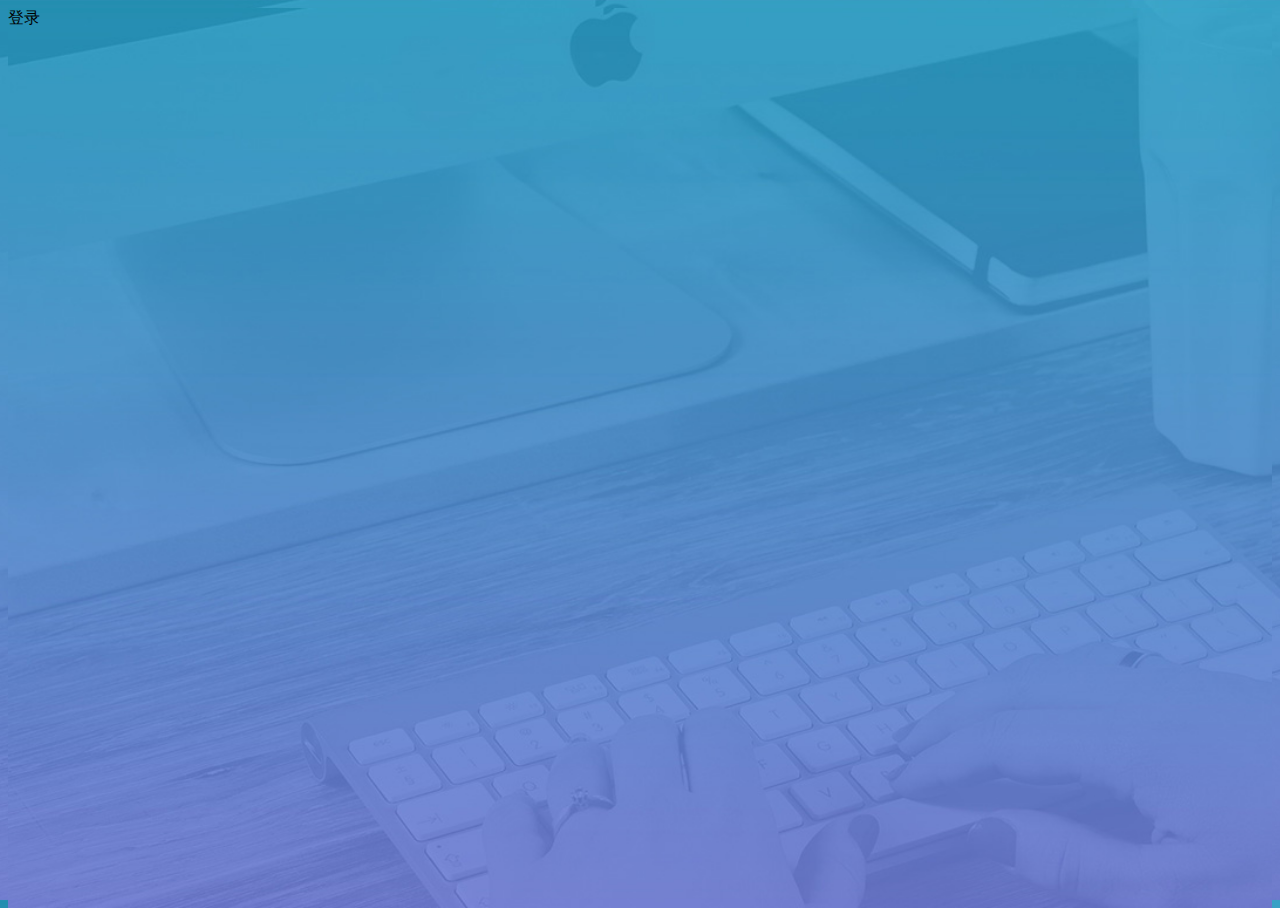
==== login.html @ c45c1f1d "初始化项目" ====
<!DOCTYPE html>
<html lang="en">

<head>
    <meta charset="UTF-8">
    <meta name="viewport" content="width=device-width, initial-scale=1.0">
    <title>登录注册页面</title>
    <link rel="stylesheet" href="./assets/css/login.css">
</head>

<body>
    <div>登录</div>
</body>

</html>
---- assets/css/login.css ----
html,
body {
    background: url(../images/login_bg.jpg);
    background-size: cover;
    height: 100%;
    overflow: hidden;
}

.header {
    padding-top: 20px;
}

.center-box {
    width: 400px;
    height: 310px;
    background: #fff;
    position: absolute;
    left: 50%;
    top: 50%;
    /*margin-left: -200px;*/
    transform: translate(-50%, -50%);
}

.title {
    text-align: center;
    height: 60px;
    line-height: 60px;
}

.layui-form {
    padding: 0 30px;
}

.links {
    /*display: flex;
  justify-content: flex-end;*/
    text-align: right;
}

.layui-form-item {
    position: relative;
}

.layui-icon {
    position: absolute;
    left: 10px;
    top: 10px;
}

.layui-input {
    padding-left: 30px;
}

#registerForm {
    display: none;
}
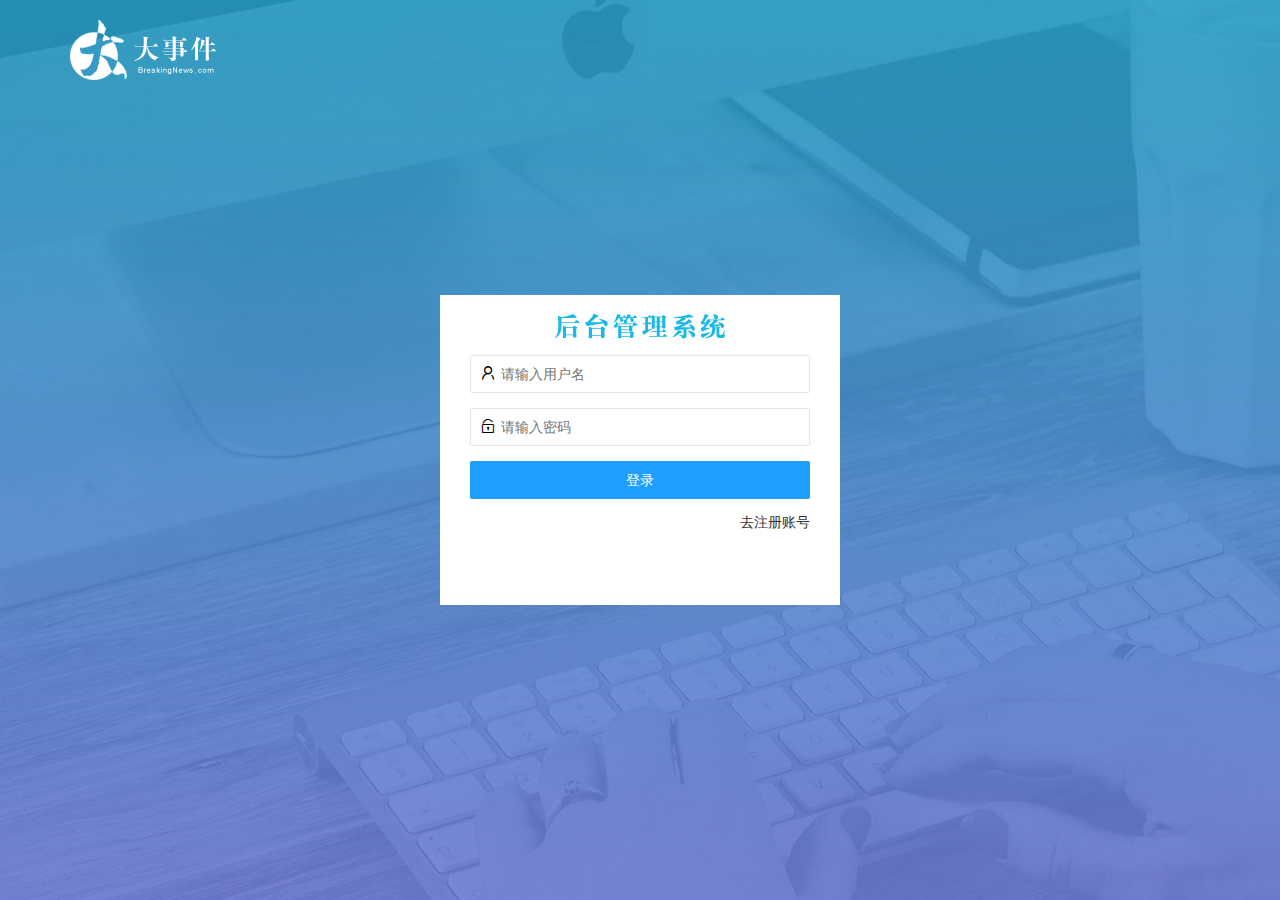
==== commit 666aef5b: "login页面基本布局" ====
--- a/login.html
+++ b/login.html
@@ -5,11 +5,65 @@
     <meta charset="UTF-8">
     <meta name="viewport" content="width=device-width, initial-scale=1.0">
     <title>登录注册页面</title>
+    <link rel="stylesheet" href="./assets/lib/layui/css/layui.css">
     <link rel="stylesheet" href="./assets/css/login.css">
 </head>
 
 <body>
-    <div>登录</div>
+    <div class="layui-container header">
+        <img src="./assets/images/logo.png" alt="">
+    </div>
+    <div class="center-box">
+        <div class="title">
+            <img src="./assets/images/login_title.png" alt="">
+        </div>
+
+        <form action="" id="loginForm" class="layui-form">
+            <!-- 第一行 -->
+            <div class="layui-form-item">
+                <i class="layui-icon">&#xe66f;</i>
+                <input type="text" name="username" lay-verify="required" placeholder="请输入用户名" autocomplete="off" class="layui-input">
+            </div>
+            <!-- 第二行 -->
+            <div class="layui-form-item">
+                <i class="layui-icon">&#xe673;</i>
+                <input type="password" name="password" lay-verify="required" placeholder="请输入密码" autocomplete="off" class="layui-input">
+            </div>
+            <!-- 第三行 -->
+            <div class="layui-form-item">
+                <button type="button" class="layui-btn layui-btn-normal layui-btn-fluid">登录</button>
+            </div>
+            <div class="links">
+                <a href="javascript:;">去注册账号</a>
+            </div>
+        </form>
+
+        <form action="" id="registerForm" class="layui-form">
+            <!-- 第一行 -->
+            <div class="layui-form-item">
+                <i class="layui-icon">&#xe66f;</i>
+                <input type="text" name="username" lay-verify="required" placeholder="请输入用户名" autocomplete="off" class="layui-input">
+            </div>
+            <!-- 第二行 -->
+            <div class="layui-form-item">
+                <i class="layui-icon">&#xe673;</i>
+                <input type="password" name="password" lay-verify="required" placeholder="请输入密码" autocomplete="off" class="layui-input">
+            </div>
+            <!-- 第三行 -->
+            <div class="layui-form-item">
+                <i class="layui-icon">&#xe673;</i>
+                <input type="password" lay-verify="required" placeholder="请确认密码" autocomplete="off" class="layui-input">
+            </div>
+            <!-- 第行行 -->
+            <div class="layui-form-item">
+                <button type="button" class="layui-btn layui-btn-normal layui-btn-fluid">注册</button>
+            </div>
+            <div class="links">
+                <a href="javascript:;">去登录账号</a>
+            </div>
+        </form>
+    </div>
 </body>
+<script src="./assets/lib/layui/layui.all.js"></script>
 
 </html>--- a/assets/lib/layui/css/layui.css
+++ b/assets/lib/layui/css/layui.css
@@ -0,0 +1,2 @@
+/** layui-v2.5.6 MIT License By https://www.layui.com */
+ .layui-inline,img{display:inline-block;vertical-align:middle}h1,h2,h3,h4,h5,h6{font-weight:400}.layui-edge,.layui-header,.layui-inline,.layui-main{position:relative}.layui-body,.layui-edge,.layui-elip{overflow:hidden}.layui-btn,.layui-edge,.layui-inline,img{vertical-align:middle}.layui-btn,.layui-disabled,.layui-icon,.layui-unselect{-moz-user-select:none;-webkit-user-select:none;-ms-user-select:none}.layui-elip,.layui-form-checkbox span,.layui-form-pane .layui-form-label{text-overflow:ellipsis;white-space:nowrap}.layui-breadcrumb,.layui-tree-btnGroup{visibility:hidden}blockquote,body,button,dd,div,dl,dt,form,h1,h2,h3,h4,h5,h6,input,li,ol,p,pre,td,textarea,th,ul{margin:0;padding:0;-webkit-tap-highlight-color:rgba(0,0,0,0)}a:active,a:hover{outline:0}img{border:none}li{list-style:none}table{border-collapse:collapse;border-spacing:0}h4,h5,h6{font-size:100%}button,input,optgroup,option,select,textarea{font-family:inherit;font-size:inherit;font-style:inherit;font-weight:inherit;outline:0}pre{white-space:pre-wrap;white-space:-moz-pre-wrap;white-space:-pre-wrap;white-space:-o-pre-wrap;word-wrap:break-word}body{line-height:24px;font:14px Helvetica Neue,Helvetica,PingFang SC,Tahoma,Arial,sans-serif}hr{height:1px;margin:10px 0;border:0;clear:both}a{color:#333;text-decoration:none}a:hover{color:#777}a cite{font-style:normal;*cursor:pointer}.layui-border-box,.layui-border-box *{box-sizing:border-box}.layui-box,.layui-box *{box-sizing:content-box}.layui-clear{clear:both;*zoom:1}.layui-clear:after{content:'\20';clear:both;*zoom:1;display:block;height:0}.layui-inline{*display:inline;*zoom:1}.layui-edge{display:inline-block;width:0;height:0;border-width:6px;border-style:dashed;border-color:transparent}.layui-edge-top{top:-4px;border-bottom-color:#999;border-bottom-style:solid}.layui-edge-right{border-left-color:#999;border-left-style:solid}.layui-edge-bottom{top:2px;border-top-color:#999;border-top-style:solid}.layui-edge-left{border-right-color:#999;border-right-style:solid}.layui-disabled,.layui-disabled:hover{color:#d2d2d2!important;cursor:not-allowed!important}.layui-circle{border-radius:100%}.layui-show{display:block!important}.layui-hide{display:none!important}@font-face{font-family:layui-icon;src:url(../font/iconfont.eot?v=256);src:url(../font/iconfont.eot?v=256#iefix) format('embedded-opentype'),url(../font/iconfont.woff2?v=256) format('woff2'),url(../font/iconfont.woff?v=256) format('woff'),url(../font/iconfont.ttf?v=256) format('truetype'),url(../font/iconfont.svg?v=256#layui-icon) format('svg')}.layui-icon{font-family:layui-icon!important;font-size:16px;font-style:normal;-webkit-font-smoothing:antialiased;-moz-osx-font-smoothing:grayscale}.layui-icon-reply-fill:before{content:"\e611"}.layui-icon-set-fill:before{content:"\e614"}.layui-icon-menu-fill:before{content:"\e60f"}.layui-icon-search:before{content:"\e615"}.layui-icon-share:before{content:"\e641"}.layui-icon-set-sm:before{content:"\e620"}.layui-icon-engine:before{content:"\e628"}.layui-icon-close:before{content:"\1006"}.layui-icon-close-fill:before{content:"\1007"}.layui-icon-chart-screen:before{content:"\e629"}.layui-icon-star:before{content:"\e600"}.layui-icon-circle-dot:before{content:"\e617"}.layui-icon-chat:before{content:"\e606"}.layui-icon-release:before{content:"\e609"}.layui-icon-list:before{content:"\e60a"}.layui-icon-chart:before{content:"\e62c"}.layui-icon-ok-circle:before{content:"\1005"}.layui-icon-layim-theme:before{content:"\e61b"}.layui-icon-table:before{content:"\e62d"}.layui-icon-right:before{content:"\e602"}.layui-icon-left:before{content:"\e603"}.layui-icon-cart-simple:before{content:"\e698"}.layui-icon-face-cry:before{content:"\e69c"}.layui-icon-face-smile:before{content:"\e6af"}.layui-icon-survey:before{content:"\e6b2"}.layui-icon-tree:before{content:"\e62e"}.layui-icon-ie:before{content:"\e7bb"}.layui-icon-upload-circle:before{content:"\e62f"}.layui-icon-add-circle:before{content:"\e61f"}.layui-icon-download-circle:before{content:"\e601"}.layui-icon-templeate-1:before{content:"\e630"}.layui-icon-util:before{content:"\e631"}.layui-icon-face-surprised:before{content:"\e664"}.layui-icon-edit:before{content:"\e642"}.layui-icon-speaker:before{content:"\e645"}.layui-icon-down:before{content:"\e61a"}.layui-icon-file:before{content:"\e621"}.layui-icon-layouts:before{content:"\e632"}.layui-icon-rate-half:before{content:"\e6c9"}.layui-icon-add-circle-fine:before{content:"\e608"}.layui-icon-prev-circle:before{content:"\e633"}.layui-icon-read:before{content:"\e705"}.layui-icon-404:before{content:"\e61c"}.layui-icon-carousel:before{content:"\e634"}.layui-icon-help:before{content:"\e607"}.layui-icon-code-circle:before{content:"\e635"}.layui-icon-windows:before{content:"\e67f"}.layui-icon-water:before{content:"\e636"}.layui-icon-username:before{content:"\e66f"}.layui-icon-find-fill:before{content:"\e670"}.layui-icon-about:before{content:"\e60b"}.layui-icon-location:before{content:"\e715"}.layui-icon-up:before{content:"\e619"}.layui-icon-pause:before{content:"\e651"}.layui-icon-date:before{content:"\e637"}.layui-icon-layim-uploadfile:before{content:"\e61d"}.layui-icon-delete:before{content:"\e640"}.layui-icon-play:before{content:"\e652"}.layui-icon-top:before{content:"\e604"}.layui-icon-firefox:before{content:"\e686"}.layui-icon-friends:before{content:"\e612"}.layui-icon-refresh-3:before{content:"\e9aa"}.layui-icon-ok:before{content:"\e605"}.layui-icon-layer:before{content:"\e638"}.layui-icon-face-smile-fine:before{content:"\e60c"}.layui-icon-dollar:before{content:"\e659"}.layui-icon-group:before{content:"\e613"}.layui-icon-layim-download:before{content:"\e61e"}.layui-icon-picture-fine:before{content:"\e60d"}.layui-icon-link:before{content:"\e64c"}.layui-icon-diamond:before{content:"\e735"}.layui-icon-log:before{content:"\e60e"}.layui-icon-key:before{content:"\e683"}.layui-icon-rate-solid:before{content:"\e67a"}.layui-icon-fonts-del:before{content:"\e64f"}.layui-icon-unlink:before{content:"\e64d"}.layui-icon-fonts-clear:before{content:"\e639"}.layui-icon-triangle-r:before{content:"\e623"}.layui-icon-circle:before{content:"\e63f"}.layui-icon-radio:before{content:"\e643"}.layui-icon-align-center:before{content:"\e647"}.layui-icon-align-right:before{content:"\e648"}.layui-icon-align-left:before{content:"\e649"}.layui-icon-loading-1:before{content:"\e63e"}.layui-icon-return:before{content:"\e65c"}.layui-icon-fonts-strong:before{content:"\e62b"}.layui-icon-upload:before{content:"\e67c"}.layui-icon-dialogue:before{content:"\e63a"}.layui-icon-video:before{content:"\e6ed"}.layui-icon-headset:before{content:"\e6fc"}.layui-icon-cellphone-fine:before{content:"\e63b"}.layui-icon-add-1:before{content:"\e654"}.layui-icon-face-smile-b:before{content:"\e650"}.layui-icon-fonts-html:before{content:"\e64b"}.layui-icon-screen-full:before{content:"\e622"}.layui-icon-form:before{content:"\e63c"}.layui-icon-cart:before{content:"\e657"}.layui-icon-camera-fill:before{content:"\e65d"}.layui-icon-tabs:before{content:"\e62a"}.layui-icon-heart-fill:before{content:"\e68f"}.layui-icon-fonts-code:before{content:"\e64e"}.layui-icon-ios:before{content:"\e680"}.layui-icon-at:before{content:"\e687"}.layui-icon-fire:before{content:"\e756"}.layui-icon-set:before{content:"\e716"}.layui-icon-fonts-u:before{content:"\e646"}.layui-icon-triangle-d:before{content:"\e625"}.layui-icon-tips:before{content:"\e702"}.layui-icon-picture:before{content:"\e64a"}.layui-icon-more-vertical:before{content:"\e671"}.layui-icon-bluetooth:before{content:"\e689"}.layui-icon-flag:before{content:"\e66c"}.layui-icon-loading:before{content:"\e63d"}.layui-icon-fonts-i:before{content:"\e644"}.layui-icon-refresh-1:before{content:"\e666"}.layui-icon-rmb:before{content:"\e65e"}.layui-icon-addition:before{content:"\e624"}.layui-icon-home:before{content:"\e68e"}.layui-icon-time:before{content:"\e68d"}.layui-icon-user:before{content:"\e770"}.layui-icon-notice:before{content:"\e667"}.layui-icon-chrome:before{content:"\e68a"}.layui-icon-edge:before{content:"\e68b"}.layui-icon-login-weibo:before{content:"\e675"}.layui-icon-voice:before{content:"\e688"}.layui-icon-upload-drag:before{content:"\e681"}.layui-icon-login-qq:before{content:"\e676"}.layui-icon-snowflake:before{content:"\e6b1"}.layui-icon-heart:before{content:"\e68c"}.layui-icon-logout:before{content:"\e682"}.layui-icon-file-b:before{content:"\e655"}.layui-icon-template:before{content:"\e663"}.layui-icon-transfer:before{content:"\e691"}.layui-icon-auz:before{content:"\e672"}.layui-icon-console:before{content:"\e665"}.layui-icon-app:before{content:"\e653"}.layui-icon-prev:before{content:"\e65a"}.layui-icon-website:before{content:"\e7ae"}.layui-icon-next:before{content:"\e65b"}.layui-icon-component:before{content:"\e857"}.layui-icon-android:before{content:"\e684"}.layui-icon-more:before{content:"\e65f"}.layui-icon-login-wechat:before{content:"\e677"}.layui-icon-shrink-right:before{content:"\e668"}.layui-icon-spread-left:before{content:"\e66b"}.layui-icon-camera:before{content:"\e660"}.layui-icon-note:before{content:"\e66e"}.layui-icon-refresh:before{content:"\e669"}.layui-icon-female:before{content:"\e661"}.layui-icon-male:before{content:"\e662"}.layui-icon-screen-restore:before{content:"\e758"}.layui-icon-password:before{content:"\e673"}.layui-icon-senior:before{content:"\e674"}.layui-icon-theme:before{content:"\e66a"}.layui-icon-tread:before{content:"\e6c5"}.layui-icon-praise:before{content:"\e6c6"}.layui-icon-star-fill:before{content:"\e658"}.layui-icon-rate:before{content:"\e67b"}.layui-icon-template-1:before{content:"\e656"}.layui-icon-vercode:before{content:"\e679"}.layui-icon-service:before{content:"\e626"}.layui-icon-cellphone:before{content:"\e678"}.layui-icon-print:before{content:"\e66d"}.layui-icon-cols:before{content:"\e610"}.layui-icon-wifi:before{content:"\e7e0"}.layui-icon-export:before{content:"\e67d"}.layui-icon-rss:before{content:"\e808"}.layui-icon-slider:before{content:"\e714"}.layui-icon-email:before{content:"\e618"}.layui-icon-subtraction:before{content:"\e67e"}.layui-icon-mike:before{content:"\e6dc"}.layui-icon-light:before{content:"\e748"}.layui-icon-gift:before{content:"\e627"}.layui-icon-mute:before{content:"\e685"}.layui-icon-reduce-circle:before{content:"\e616"}.layui-icon-music:before{content:"\e690"}.layui-main{width:1140px;margin:0 auto}.layui-header{z-index:1000;height:60px}.layui-header a:hover{transition:all .5s;-webkit-transition:all .5s}.layui-side{position:fixed;left:0;top:0;bottom:0;z-index:999;width:200px;overflow-x:hidden}.layui-side-scroll{position:relative;width:220px;height:100%;overflow-x:hidden}.layui-body{position:absolute;left:200px;right:0;top:0;bottom:0;z-index:998;width:auto;overflow-y:auto;box-sizing:border-box}.layui-layout-body{overflow:hidden}.layui-layout-admin .layui-header{background-color:#23262E}.layui-layout-admin .layui-side{top:60px;width:200px;overflow-x:hidden}.layui-layout-admin .layui-body{position:fixed;top:60px;bottom:44px}.layui-layout-admin .layui-main{width:auto;margin:0 15px}.layui-layout-admin .layui-footer{position:fixed;left:200px;right:0;bottom:0;height:44px;line-height:44px;padding:0 15px;background-color:#eee}.layui-layout-admin .layui-logo{position:absolute;left:0;top:0;width:200px;height:100%;line-height:60px;text-align:center;color:#009688;font-size:16px}.layui-layout-admin .layui-header .layui-nav{background:0 0}.layui-layout-left{position:absolute!important;left:200px;top:0}.layui-layout-right{position:absolute!important;right:0;top:0}.layui-container{position:relative;margin:0 auto;padding:0 15px;box-sizing:border-box}.layui-fluid{position:relative;margin:0 auto;padding:0 15px}.layui-row:after,.layui-row:before{content:'';display:block;clear:both}.layui-col-lg1,.layui-col-lg10,.layui-col-lg11,.layui-col-lg12,.layui-col-lg2,.layui-col-lg3,.layui-col-lg4,.layui-col-lg5,.layui-col-lg6,.layui-col-lg7,.layui-col-lg8,.layui-col-lg9,.layui-col-md1,.layui-col-md10,.layui-col-md11,.layui-col-md12,.layui-col-md2,.layui-col-md3,.layui-col-md4,.layui-col-md5,.layui-col-md6,.layui-col-md7,.layui-col-md8,.layui-col-md9,.layui-col-sm1,.layui-col-sm10,.layui-col-sm11,.layui-col-sm12,.layui-col-sm2,.layui-col-sm3,.layui-col-sm4,.layui-col-sm5,.layui-col-sm6,.layui-col-sm7,.layui-col-sm8,.layui-col-sm9,.layui-col-xs1,.layui-col-xs10,.layui-col-xs11,.layui-col-xs12,.layui-col-xs2,.layui-col-xs3,.layui-col-xs4,.layui-col-xs5,.layui-col-xs6,.layui-col-xs7,.layui-col-xs8,.layui-col-xs9{position:relative;display:block;box-sizing:border-box}.layui-col-xs1,.layui-col-xs10,.layui-col-xs11,.layui-col-xs12,.layui-col-xs2,.layui-col-xs3,.layui-col-xs4,.layui-col-xs5,.layui-col-xs6,.layui-col-xs7,.layui-col-xs8,.layui-col-xs9{float:left}.layui-col-xs1{width:8.33333333%}.layui-col-xs2{width:16.66666667%}.layui-col-xs3{width:25%}.layui-col-xs4{width:33.33333333%}.layui-col-xs5{width:41.66666667%}.layui-col-xs6{width:50%}.layui-col-xs7{width:58.33333333%}.layui-col-xs8{width:66.66666667%}.layui-col-xs9{width:75%}.layui-col-xs10{width:83.33333333%}.layui-col-xs11{width:91.66666667%}.layui-col-xs12{width:100%}.layui-col-xs-offset1{margin-left:8.33333333%}.layui-col-xs-offset2{margin-left:16.66666667%}.layui-col-xs-offset3{margin-left:25%}.layui-col-xs-offset4{margin-left:33.33333333%}.layui-col-xs-offset5{margin-left:41.66666667%}.layui-col-xs-offset6{margin-left:50%}.layui-col-xs-offset7{margin-left:58.33333333%}.layui-col-xs-offset8{margin-left:66.66666667%}.layui-col-xs-offset9{margin-left:75%}.layui-col-xs-offset10{margin-left:83.33333333%}.layui-col-xs-offset11{margin-left:91.66666667%}.layui-col-xs-offset12{margin-left:100%}@media screen and (max-width:768px){.layui-hide-xs{display:none!important}.layui-show-xs-block{display:block!important}.layui-show-xs-inline{display:inline!important}.layui-show-xs-inline-block{display:inline-block!important}}@media screen and (min-width:768px){.layui-container{width:750px}.layui-hide-sm{display:none!important}.layui-show-sm-block{display:block!important}.layui-show-sm-inline{display:inline!important}.layui-show-sm-inline-block{display:inline-block!important}.layui-col-sm1,.layui-col-sm10,.layui-col-sm11,.layui-col-sm12,.layui-col-sm2,.layui-col-sm3,.layui-col-sm4,.layui-col-sm5,.layui-col-sm6,.layui-col-sm7,.layui-col-sm8,.layui-col-sm9{float:left}.layui-col-sm1{width:8.33333333%}.layui-col-sm2{width:16.66666667%}.layui-col-sm3{width:25%}.layui-col-sm4{width:33.33333333%}.layui-col-sm5{width:41.66666667%}.layui-col-sm6{width:50%}.layui-col-sm7{width:58.33333333%}.layui-col-sm8{width:66.66666667%}.layui-col-sm9{width:75%}.layui-col-sm10{width:83.33333333%}.layui-col-sm11{width:91.66666667%}.layui-col-sm12{width:100%}.layui-col-sm-offset1{margin-left:8.33333333%}.layui-col-sm-offset2{margin-left:16.66666667%}.layui-col-sm-offset3{margin-left:25%}.layui-col-sm-offset4{margin-left:33.33333333%}.layui-col-sm-offset5{margin-left:41.66666667%}.layui-col-sm-offset6{margin-left:50%}.layui-col-sm-offset7{margin-left:58.33333333%}.layui-col-sm-offset8{margin-left:66.66666667%}.layui-col-sm-offset9{margin-left:75%}.layui-col-sm-offset10{margin-left:83.33333333%}.layui-col-sm-offset11{margin-left:91.66666667%}.layui-col-sm-offset12{margin-left:100%}}@media screen and (min-width:992px){.layui-container{width:970px}.layui-hide-md{display:none!important}.layui-show-md-block{display:block!important}.layui-show-md-inline{display:inline!important}.layui-show-md-inline-block{display:inline-block!important}.layui-col-md1,.layui-col-md10,.layui-col-md11,.layui-col-md12,.layui-col-md2,.layui-col-md3,.layui-col-md4,.layui-col-md5,.layui-col-md6,.layui-col-md7,.layui-col-md8,.layui-col-md9{float:left}.layui-col-md1{width:8.33333333%}.layui-col-md2{width:16.66666667%}.layui-col-md3{width:25%}.layui-col-md4{width:33.33333333%}.layui-col-md5{width:41.66666667%}.layui-col-md6{width:50%}.layui-col-md7{width:58.33333333%}.layui-col-md8{width:66.66666667%}.layui-col-md9{width:75%}.layui-col-md10{width:83.33333333%}.layui-col-md11{width:91.66666667%}.layui-col-md12{width:100%}.layui-col-md-offset1{margin-left:8.33333333%}.layui-col-md-offset2{margin-left:16.66666667%}.layui-col-md-offset3{margin-left:25%}.layui-col-md-offset4{margin-left:33.33333333%}.layui-col-md-offset5{margin-left:41.66666667%}.layui-col-md-offset6{margin-left:50%}.layui-col-md-offset7{margin-left:58.33333333%}.layui-col-md-offset8{margin-left:66.66666667%}.layui-col-md-offset9{margin-left:75%}.layui-col-md-offset10{margin-left:83.33333333%}.layui-col-md-offset11{margin-left:91.66666667%}.layui-col-md-offset12{margin-left:100%}}@media screen and (min-width:1200px){.layui-container{width:1170px}.layui-hide-lg{display:none!important}.layui-show-lg-block{display:block!important}.layui-show-lg-inline{display:inline!important}.layui-show-lg-inline-block{display:inline-block!important}.layui-col-lg1,.layui-col-lg10,.layui-col-lg11,.layui-col-lg12,.layui-col-lg2,.layui-col-lg3,.layui-col-lg4,.layui-col-lg5,.layui-col-lg6,.layui-col-lg7,.layui-col-lg8,.layui-col-lg9{float:left}.layui-col-lg1{width:8.33333333%}.layui-col-lg2{width:16.66666667%}.layui-col-lg3{width:25%}.layui-col-lg4{width:33.33333333%}.layui-col-lg5{width:41.66666667%}.layui-col-lg6{width:50%}.layui-col-lg7{width:58.33333333%}.layui-col-lg8{width:66.66666667%}.layui-col-lg9{width:75%}.layui-col-lg10{width:83.33333333%}.layui-col-lg11{width:91.66666667%}.layui-col-lg12{width:100%}.layui-col-lg-offset1{margin-left:8.33333333%}.layui-col-lg-offset2{margin-left:16.66666667%}.layui-col-lg-offset3{margin-left:25%}.layui-col-lg-offset4{margin-left:33.33333333%}.layui-col-lg-offset5{margin-left:41.66666667%}.layui-col-lg-offset6{margin-left:50%}.layui-col-lg-offset7{margin-left:58.33333333%}.layui-col-lg-offset8{margin-left:66.66666667%}.layui-col-lg-offset9{margin-left:75%}.layui-col-lg-offset10{margin-left:83.33333333%}.layui-col-lg-offset11{margin-left:91.66666667%}.layui-col-lg-offset12{margin-left:100%}}.layui-col-space1{margin:-.5px}.layui-col-space1>*{padding:.5px}.layui-col-space2{margin:-1px}.layui-col-space2>*{padding:1px}.layui-col-space4{margin:-2px}.layui-col-space4>*{padding:2px}.layui-col-space5{margin:-2.5px}.layui-col-space5>*{padding:2.5px}.layui-col-space6{margin:-3px}.layui-col-space6>*{padding:3px}.layui-col-space8{margin:-4px}.layui-col-space8>*{padding:4px}.layui-col-space10{margin:-5px}.layui-col-space10>*{padding:5px}.layui-col-space12{margin:-6px}.layui-col-space12>*{padding:6px}.layui-col-space14{margin:-7px}.layui-col-space14>*{padding:7px}.layui-col-space15{margin:-7.5px}.layui-col-space15>*{padding:7.5px}.layui-col-space16{margin:-8px}.layui-col-space16>*{padding:8px}.layui-col-space18{margin:-9px}.layui-col-space18>*{padding:9px}.layui-col-space20{margin:-10px}.layui-col-space20>*{padding:10px}.layui-col-space22{margin:-11px}.layui-col-space22>*{padding:11px}.layui-col-space24{margin:-12px}.layui-col-space24>*{padding:12px}.layui-col-space25{margin:-12.5px}.layui-col-space25>*{padding:12.5px}.layui-col-space26{margin:-13px}.layui-col-space26>*{padding:13px}.layui-col-space28{margin:-14px}.layui-col-space28>*{padding:14px}.layui-col-space30{margin:-15px}.layui-col-space30>*{padding:15px}.layui-btn,.layui-input,.layui-select,.layui-textarea,.layui-upload-button{outline:0;-webkit-appearance:none;transition:all .3s;-webkit-transition:all .3s;box-sizing:border-box}.layui-elem-quote{margin-bottom:10px;padding:15px;line-height:22px;border-left:5px solid #009688;border-radius:0 2px 2px 0;background-color:#f2f2f2}.layui-quote-nm{border-style:solid;border-width:1px 1px 1px 5px;background:0 0}.layui-elem-field{margin-bottom:10px;padding:0;border-width:1px;border-style:solid}.layui-elem-field legend{margin-left:20px;padding:0 10px;font-size:20px;font-weight:300}.layui-field-title{margin:10px 0 20px;border-width:1px 0 0}.layui-field-box{padding:10px 15px}.layui-field-title .layui-field-box{padding:10px 0}.layui-progress{position:relative;height:6px;border-radius:20px;background-color:#e2e2e2}.layui-progress-bar{position:absolute;left:0;top:0;width:0;max-width:100%;height:6px;border-radius:20px;text-align:right;background-color:#5FB878;transition:all .3s;-webkit-transition:all .3s}.layui-progress-big,.layui-progress-big .layui-progress-bar{height:18px;line-height:18px}.layui-progress-text{position:relative;top:-20px;line-height:18px;font-size:12px;color:#666}.layui-progress-big .layui-progress-text{position:static;padding:0 10px;color:#fff}.layui-collapse{border-width:1px;border-style:solid;border-radius:2px}.layui-colla-content,.layui-colla-item{border-top-width:1px;border-top-style:solid}.layui-colla-item:first-child{border-top:none}.layui-colla-title{position:relative;height:42px;line-height:42px;padding:0 15px 0 35px;color:#333;background-color:#f2f2f2;cursor:pointer;font-size:14px;overflow:hidden}.layui-colla-content{display:none;padding:10px 15px;line-height:22px;color:#666}.layui-colla-icon{position:absolute;left:15px;top:0;font-size:14px}.layui-card{margin-bottom:15px;border-radius:2px;background-color:#fff;box-shadow:0 1px 2px 0 rgba(0,0,0,.05)}.layui-card:last-child{margin-bottom:0}.layui-card-header{position:relative;height:42px;line-height:42px;padding:0 15px;border-bottom:1px solid #f6f6f6;color:#333;border-radius:2px 2px 0 0;font-size:14px}.layui-bg-black,.layui-bg-blue,.layui-bg-cyan,.layui-bg-green,.layui-bg-orange,.layui-bg-red{color:#fff!important}.layui-card-body{position:relative;padding:10px 15px;line-height:24px}.layui-card-body[pad15]{padding:15px}.layui-card-body[pad20]{padding:20px}.layui-card-body .layui-table{margin:5px 0}.layui-card .layui-tab{margin:0}.layui-panel-window{position:relative;padding:15px;border-radius:0;border-top:5px solid #E6E6E6;background-color:#fff}.layui-auxiliar-moving{position:fixed;left:0;right:0;top:0;bottom:0;width:100%;height:100%;background:0 0;z-index:9999999999}.layui-form-label,.layui-form-mid,.layui-form-select,.layui-input-block,.layui-input-inline,.layui-textarea{position:relative}.layui-bg-red{background-color:#FF5722!important}.layui-bg-orange{background-color:#FFB800!important}.layui-bg-green{background-color:#009688!important}.layui-bg-cyan{background-color:#2F4056!important}.layui-bg-blue{background-color:#1E9FFF!important}.layui-bg-black{background-color:#393D49!important}.layui-bg-gray{background-color:#eee!important;color:#666!important}.layui-badge-rim,.layui-colla-content,.layui-colla-item,.layui-collapse,.layui-elem-field,.layui-form-pane .layui-form-item[pane],.layui-form-pane .layui-form-label,.layui-input,.layui-layedit,.layui-layedit-tool,.layui-quote-nm,.layui-select,.layui-tab-bar,.layui-tab-card,.layui-tab-title,.layui-tab-title .layui-this:after,.layui-textarea{border-color:#e6e6e6}.layui-timeline-item:before,hr{background-color:#e6e6e6}.layui-text{line-height:22px;font-size:14px;color:#666}.layui-text h1,.layui-text h2,.layui-text h3{font-weight:500;color:#333}.layui-text h1{font-size:30px}.layui-text h2{font-size:24px}.layui-text h3{font-size:18px}.layui-text a:not(.layui-btn){color:#01AAED}.layui-text a:not(.layui-btn):hover{text-decoration:underline}.layui-text ul{padding:5px 0 5px 15px}.layui-text ul li{margin-top:5px;list-style-type:disc}.layui-text em,.layui-word-aux{color:#999!important;padding:0 5px!important}.layui-btn{display:inline-block;height:38px;line-height:38px;padding:0 18px;background-color:#009688;color:#fff;white-space:nowrap;text-align:center;font-size:14px;border:none;border-radius:2px;cursor:pointer}.layui-btn:hover{opacity:.8;filter:alpha(opacity=80);color:#fff}.layui-btn:active{opacity:1;filter:alpha(opacity=100)}.layui-btn+.layui-btn{margin-left:10px}.layui-btn-container{font-size:0}.layui-btn-container .layui-btn{margin-right:10px;margin-bottom:10px}.layui-btn-container .layui-btn+.layui-btn{margin-left:0}.layui-table .layui-btn-container .layui-btn{margin-bottom:9px}.layui-btn-radius{border-radius:100px}.layui-btn .layui-icon{margin-right:3px;font-size:18px;vertical-align:bottom;vertical-align:middle\9}.layui-btn-primary{border:1px solid #C9C9C9;background-color:#fff;color:#555}.layui-btn-primary:hover{border-color:#009688;color:#333}.layui-btn-normal{background-color:#1E9FFF}.layui-btn-warm{background-color:#FFB800}.layui-btn-danger{background-color:#FF5722}.layui-btn-checked{background-color:#5FB878}.layui-btn-disabled,.layui-btn-disabled:active,.layui-btn-disabled:hover{border:1px solid #e6e6e6;background-color:#FBFBFB;color:#C9C9C9;cursor:not-allowed;opacity:1}.layui-btn-lg{height:44px;line-height:44px;padding:0 25px;font-size:16px}.layui-btn-sm{height:30px;line-height:30px;padding:0 10px;font-size:12px}.layui-btn-sm i{font-size:16px!important}.layui-btn-xs{height:22px;line-height:22px;padding:0 5px;font-size:12px}.layui-btn-xs i{font-size:14px!important}.layui-btn-group{display:inline-block;vertical-align:middle;font-size:0}.layui-btn-group .layui-btn{margin-left:0!important;margin-right:0!important;border-left:1px solid rgba(255,255,255,.5);border-radius:0}.layui-btn-group .layui-btn-primary{border-left:none}.layui-btn-group .layui-btn-primary:hover{border-color:#C9C9C9;color:#009688}.layui-btn-group .layui-btn:first-child{border-left:none;border-radius:2px 0 0 2px}.layui-btn-group .layui-btn-primary:first-child{border-left:1px solid #c9c9c9}.layui-btn-group .layui-btn:last-child{border-radius:0 2px 2px 0}.layui-btn-group .layui-btn+.layui-btn{margin-left:0}.layui-btn-group+.layui-btn-group{margin-left:10px}.layui-btn-fluid{width:100%}.layui-input,.layui-select,.layui-textarea{height:38px;line-height:1.3;line-height:38px\9;border-width:1px;border-style:solid;background-color:#fff;border-radius:2px}.layui-input::-webkit-input-placeholder,.layui-select::-webkit-input-placeholder,.layui-textarea::-webkit-input-placeholder{line-height:1.3}.layui-input,.layui-textarea{display:block;width:100%;padding-left:10px}.layui-input:hover,.layui-textarea:hover{border-color:#D2D2D2!important}.layui-input:focus,.layui-textarea:focus{border-color:#C9C9C9!important}.layui-textarea{min-height:100px;height:auto;line-height:20px;padding:6px 10px;resize:vertical}.layui-select{padding:0 10px}.layui-form input[type=checkbox],.layui-form input[type=radio],.layui-form select{display:none}.layui-form [lay-ignore]{display:initial}.layui-form-item{margin-bottom:15px;clear:both;*zoom:1}.layui-form-item:after{content:'\20';clear:both;*zoom:1;display:block;height:0}.layui-form-label{float:left;display:block;padding:9px 15px;width:80px;font-weight:400;line-height:20px;text-align:right}.layui-form-label-col{display:block;float:none;padding:9px 0;line-height:20px;text-align:left}.layui-form-item .layui-inline{margin-bottom:5px;margin-right:10px}.layui-input-block{margin-left:110px;min-height:36px}.layui-input-inline{display:inline-block;vertical-align:middle}.layui-form-item .layui-input-inline{float:left;width:190px;margin-right:10px}.layui-form-text .layui-input-inline{width:auto}.layui-form-mid{float:left;display:block;padding:9px 0!important;line-height:20px;margin-right:10px}.layui-form-danger+.layui-form-select .layui-input,.layui-form-danger:focus{border-color:#FF5722!important}.layui-form-select .layui-input{padding-right:30px;cursor:pointer}.layui-form-select .layui-edge{position:absolute;right:10px;top:50%;margin-top:-3px;cursor:pointer;border-width:6px;border-top-color:#c2c2c2;border-top-style:solid;transition:all .3s;-webkit-transition:all .3s}.layui-form-select dl{display:none;position:absolute;left:0;top:42px;padding:5px 0;z-index:899;min-width:100%;border:1px solid #d2d2d2;max-height:300px;overflow-y:auto;background-color:#fff;border-radius:2px;box-shadow:0 2px 4px rgba(0,0,0,.12);box-sizing:border-box}.layui-form-select dl dd,.layui-form-select dl dt{padding:0 10px;line-height:36px;white-space:nowrap;overflow:hidden;text-overflow:ellipsis}.layui-form-select dl dt{font-size:12px;color:#999}.layui-form-select dl dd{cursor:pointer}.layui-form-select dl dd:hover{background-color:#f2f2f2;-webkit-transition:.5s all;transition:.5s all}.layui-form-select .layui-select-group dd{padding-left:20px}.layui-form-select dl dd.layui-select-tips{padding-left:10px!important;color:#999}.layui-form-select dl dd.layui-this{background-color:#5FB878;color:#fff}.layui-form-checkbox,.layui-form-select dl dd.layui-disabled{background-color:#fff}.layui-form-selected dl{display:block}.layui-form-checkbox,.layui-form-checkbox *,.layui-form-switch{display:inline-block;vertical-align:middle}.layui-form-selected .layui-edge{margin-top:-9px;-webkit-transform:rotate(180deg);transform:rotate(180deg);margin-top:-3px\9}:root .layui-form-selected .layui-edge{margin-top:-9px\0/IE9}.layui-form-selectup dl{top:auto;bottom:42px}.layui-select-none{margin:5px 0;text-align:center;color:#999}.layui-select-disabled .layui-disabled{border-color:#eee!important}.layui-select-disabled .layui-edge{border-top-color:#d2d2d2}.layui-form-checkbox{position:relative;height:30px;line-height:30px;margin-right:10px;padding-right:30px;cursor:pointer;font-size:0;-webkit-transition:.1s linear;transition:.1s linear;box-sizing:border-box}.layui-form-checkbox span{padding:0 10px;height:100%;font-size:14px;border-radius:2px 0 0 2px;background-color:#d2d2d2;color:#fff;overflow:hidden}.layui-form-checkbox:hover span{background-color:#c2c2c2}.layui-form-checkbox i{position:absolute;right:0;top:0;width:30px;height:28px;border:1px solid #d2d2d2;border-left:none;border-radius:0 2px 2px 0;color:#fff;font-size:20px;text-align:center}.layui-form-checkbox:hover i{border-color:#c2c2c2;color:#c2c2c2}.layui-form-checked,.layui-form-checked:hover{border-color:#5FB878}.layui-form-checked span,.layui-form-checked:hover span{background-color:#5FB878}.layui-form-checked i,.layui-form-checked:hover i{color:#5FB878}.layui-form-item .layui-form-checkbox{margin-top:4px}.layui-form-checkbox[lay-skin=primary]{height:auto!important;line-height:normal!important;min-width:18px;min-height:18px;border:none!important;margin-right:0;padding-left:28px;padding-right:0;background:0 0}.layui-form-checkbox[lay-skin=primary] span{padding-left:0;padding-right:15px;line-height:18px;background:0 0;color:#666}.layui-form-checkbox[lay-skin=primary] i{right:auto;left:0;width:16px;height:16px;line-height:16px;border:1px solid #d2d2d2;font-size:12px;border-radius:2px;background-color:#fff;-webkit-transition:.1s linear;transition:.1s linear}.layui-form-checkbox[lay-skin=primary]:hover i{border-color:#5FB878;color:#fff}.layui-form-checked[lay-skin=primary] i{border-color:#5FB878!important;background-color:#5FB878;color:#fff}.layui-checkbox-disbaled[lay-skin=primary] span{background:0 0!important;color:#c2c2c2}.layui-checkbox-disbaled[lay-skin=primary]:hover i{border-color:#d2d2d2}.layui-form-item .layui-form-checkbox[lay-skin=primary]{margin-top:10px}.layui-form-switch{position:relative;height:22px;line-height:22px;min-width:35px;padding:0 5px;margin-top:8px;border:1px solid #d2d2d2;border-radius:20px;cursor:pointer;background-color:#fff;-webkit-transition:.1s linear;transition:.1s linear}.layui-form-switch i{position:absolute;left:5px;top:3px;width:16px;height:16px;border-radius:20px;background-color:#d2d2d2;-webkit-transition:.1s linear;transition:.1s linear}.layui-form-switch em{position:relative;top:0;width:25px;margin-left:21px;padding:0!important;text-align:center!important;color:#999!important;font-style:normal!important;font-size:12px}.layui-form-onswitch{border-color:#5FB878;background-color:#5FB878}.layui-checkbox-disbaled,.layui-checkbox-disbaled i{border-color:#e2e2e2!important}.layui-form-onswitch i{left:100%;margin-left:-21px;background-color:#fff}.layui-form-onswitch em{margin-left:5px;margin-right:21px;color:#fff!important}.layui-checkbox-disbaled span{background-color:#e2e2e2!important}.layui-checkbox-disbaled:hover i{color:#fff!important}[lay-radio]{display:none}.layui-form-radio,.layui-form-radio *{display:inline-block;vertical-align:middle}.layui-form-radio{line-height:28px;margin:6px 10px 0 0;padding-right:10px;cursor:pointer;font-size:0}.layui-form-radio *{font-size:14px}.layui-form-radio>i{margin-right:8px;font-size:22px;color:#c2c2c2}.layui-form-radio>i:hover,.layui-form-radioed>i{color:#5FB878}.layui-radio-disbaled>i{color:#e2e2e2!important}.layui-form-pane .layui-form-label{width:110px;padding:8px 15px;height:38px;line-height:20px;border-width:1px;border-style:solid;border-radius:2px 0 0 2px;text-align:center;background-color:#FBFBFB;overflow:hidden;box-sizing:border-box}.layui-form-pane .layui-input-inline{margin-left:-1px}.layui-form-pane .layui-input-block{margin-left:110px;left:-1px}.layui-form-pane .layui-input{border-radius:0 2px 2px 0}.layui-form-pane .layui-form-text .layui-form-label{float:none;width:100%;border-radius:2px;box-sizing:border-box;text-align:left}.layui-form-pane .layui-form-text .layui-input-inline{display:block;margin:0;top:-1px;clear:both}.layui-form-pane .layui-form-text .layui-input-block{margin:0;left:0;top:-1px}.layui-form-pane .layui-form-text .layui-textarea{min-height:100px;border-radius:0 0 2px 2px}.layui-form-pane .layui-form-checkbox{margin:4px 0 4px 10px}.layui-form-pane .layui-form-radio,.layui-form-pane .layui-form-switch{margin-top:6px;margin-left:10px}.layui-form-pane .layui-form-item[pane]{position:relative;border-width:1px;border-style:solid}.layui-form-pane .layui-form-item[pane] .layui-form-label{position:absolute;left:0;top:0;height:100%;border-width:0 1px 0 0}.layui-form-pane .layui-form-item[pane] .layui-input-inline{margin-left:110px}@media screen and (max-width:450px){.layui-form-item .layui-form-label{text-overflow:ellipsis;overflow:hidden;white-space:nowrap}.layui-form-item .layui-inline{display:block;margin-right:0;margin-bottom:20px;clear:both}.layui-form-item .layui-inline:after{content:'\20';clear:both;display:block;height:0}.layui-form-item .layui-input-inline{display:block;float:none;left:-3px;width:auto;margin:0 0 10px 112px}.layui-form-item .layui-input-inline+.layui-form-mid{margin-left:110px;top:-5px;padding:0}.layui-form-item .layui-form-checkbox{margin-right:5px;margin-bottom:5px}}.layui-layedit{border-width:1px;border-style:solid;border-radius:2px}.layui-layedit-tool{padding:3px 5px;border-bottom-width:1px;border-bottom-style:solid;font-size:0}.layedit-tool-fixed{position:fixed;top:0;border-top:1px solid #e2e2e2}.layui-layedit-tool .layedit-tool-mid,.layui-layedit-tool .layui-icon{display:inline-block;vertical-align:middle;text-align:center;font-size:14px}.layui-layedit-tool .layui-icon{position:relative;width:32px;height:30px;line-height:30px;margin:3px 5px;color:#777;cursor:pointer;border-radius:2px}.layui-layedit-tool .layui-icon:hover{color:#393D49}.layui-layedit-tool .layui-icon:active{color:#000}.layui-layedit-tool .layedit-tool-active{background-color:#e2e2e2;color:#000}.layui-layedit-tool .layui-disabled,.layui-layedit-tool .layui-disabled:hover{color:#d2d2d2;cursor:not-allowed}.layui-layedit-tool .layedit-tool-mid{width:1px;height:18px;margin:0 10px;background-color:#d2d2d2}.layedit-tool-html{width:50px!important;font-size:30px!important}.layedit-tool-b,.layedit-tool-code,.layedit-tool-help{font-size:16px!important}.layedit-tool-d,.layedit-tool-face,.layedit-tool-image,.layedit-tool-unlink{font-size:18px!important}.layedit-tool-image input{position:absolute;font-size:0;left:0;top:0;width:100%;height:100%;opacity:.01;filter:Alpha(opacity=1);cursor:pointer}.layui-layedit-iframe iframe{display:block;width:100%}#LAY_layedit_code{overflow:hidden}.layui-laypage{display:inline-block;*display:inline;*zoom:1;vertical-align:middle;margin:10px 0;font-size:0}.layui-laypage>a:first-child,.layui-laypage>a:first-child em{border-radius:2px 0 0 2px}.layui-laypage>a:last-child,.layui-laypage>a:last-child em{border-radius:0 2px 2px 0}.layui-laypage>:first-child{margin-left:0!important}.layui-laypage>:last-child{margin-right:0!important}.layui-laypage a,.layui-laypage button,.layui-laypage input,.layui-laypage select,.layui-laypage span{border:1px solid #e2e2e2}.layui-laypage a,.layui-laypage span{display:inline-block;*display:inline;*zoom:1;vertical-align:middle;padding:0 15px;height:28px;line-height:28px;margin:0 -1px 5px 0;background-color:#fff;color:#333;font-size:12px}.layui-flow-more a *,.layui-laypage input,.layui-table-view select[lay-ignore]{display:inline-block}.layui-laypage a:hover{color:#009688}.layui-laypage em{font-style:normal}.layui-laypage .layui-laypage-spr{color:#999;font-weight:700}.layui-laypage a{text-decoration:none}.layui-laypage .layui-laypage-curr{position:relative}.layui-laypage .layui-laypage-curr em{position:relative;color:#fff}.layui-laypage .layui-laypage-curr .layui-laypage-em{position:absolute;left:-1px;top:-1px;padding:1px;width:100%;height:100%;background-color:#009688}.layui-laypage-em{border-radius:2px}.layui-laypage-next em,.layui-laypage-prev em{font-family:Sim sun;font-size:16px}.layui-laypage .layui-laypage-count,.layui-laypage .layui-laypage-limits,.layui-laypage .layui-laypage-refresh,.layui-laypage .layui-laypage-skip{margin-left:10px;margin-right:10px;padding:0;border:none}.layui-laypage .layui-laypage-limits,.layui-laypage .layui-laypage-refresh{vertical-align:top}.layui-laypage .layui-laypage-refresh i{font-size:18px;cursor:pointer}.layui-laypage select{height:22px;padding:3px;border-radius:2px;cursor:pointer}.layui-laypage .layui-laypage-skip{height:30px;line-height:30px;color:#999}.layui-laypage button,.layui-laypage input{height:30px;line-height:30px;border-radius:2px;vertical-align:top;background-color:#fff;box-sizing:border-box}.layui-laypage input{width:40px;margin:0 10px;padding:0 3px;text-align:center}.layui-laypage input:focus,.layui-laypage select:focus{border-color:#009688!important}.layui-laypage button{margin-left:10px;padding:0 10px;cursor:pointer}.layui-table,.layui-table-view{margin:10px 0}.layui-flow-more{margin:10px 0;text-align:center;color:#999;font-size:14px}.layui-flow-more a{height:32px;line-height:32px}.layui-flow-more a *{vertical-align:top}.layui-flow-more a cite{padding:0 20px;border-radius:3px;background-color:#eee;color:#333;font-style:normal}.layui-flow-more a cite:hover{opacity:.8}.layui-flow-more a i{font-size:30px;color:#737383}.layui-table{width:100%;background-color:#fff;color:#666}.layui-table tr{transition:all .3s;-webkit-transition:all .3s}.layui-table th{text-align:left;font-weight:400}.layui-table tbody tr:hover,.layui-table thead tr,.layui-table-click,.layui-table-header,.layui-table-hover,.layui-table-mend,.layui-table-patch,.layui-table-tool,.layui-table-total,.layui-table-total tr,.layui-table[lay-even] tr:nth-child(even){background-color:#f2f2f2}.layui-table td,.layui-table th,.layui-table-col-set,.layui-table-fixed-r,.layui-table-grid-down,.layui-table-header,.layui-table-page,.layui-table-tips-main,.layui-table-tool,.layui-table-total,.layui-table-view,.layui-table[lay-skin=line],.layui-table[lay-skin=row]{border-width:1px;border-style:solid;border-color:#e6e6e6}.layui-table td,.layui-table th{position:relative;padding:9px 15px;min-height:20px;line-height:20px;font-size:14px}.layui-table[lay-skin=line] td,.layui-table[lay-skin=line] th{border-width:0 0 1px}.layui-table[lay-skin=row] td,.layui-table[lay-skin=row] th{border-width:0 1px 0 0}.layui-table[lay-skin=nob] td,.layui-table[lay-skin=nob] th{border:none}.layui-table img{max-width:100px}.layui-table[lay-size=lg] td,.layui-table[lay-size=lg] th{padding:15px 30px}.layui-table-view .layui-table[lay-size=lg] .layui-table-cell{height:40px;line-height:40px}.layui-table[lay-size=sm] td,.layui-table[lay-size=sm] th{font-size:12px;padding:5px 10px}.layui-table-view .layui-table[lay-size=sm] .layui-table-cell{height:20px;line-height:20px}.layui-table[lay-data]{display:none}.layui-table-box{position:relative;overflow:hidden}.layui-table-view .layui-table{position:relative;width:auto;margin:0}.layui-table-view .layui-table[lay-skin=line]{border-width:0 1px 0 0}.layui-table-view .layui-table[lay-skin=row]{border-width:0 0 1px}.layui-table-view .layui-table td,.layui-table-view .layui-table th{padding:5px 0;border-top:none;border-left:none}.layui-table-view .layui-table th.layui-unselect .layui-table-cell span{cursor:pointer}.layui-table-view .layui-table td{cursor:default}.layui-table-view .layui-table td[data-edit=text]{cursor:text}.layui-table-view .layui-form-checkbox[lay-skin=primary] i{width:18px;height:18px}.layui-table-view .layui-form-radio{line-height:0;padding:0}.layui-table-view .layui-form-radio>i{margin:0;font-size:20px}.layui-table-init{position:absolute;left:0;top:0;width:100%;height:100%;text-align:center;z-index:110}.layui-table-init .layui-icon{position:absolute;left:50%;top:50%;margin:-15px 0 0 -15px;font-size:30px;color:#c2c2c2}.layui-table-header{border-width:0 0 1px;overflow:hidden}.layui-table-header .layui-table{margin-bottom:-1px}.layui-table-tool .layui-inline[lay-event]{position:relative;width:26px;height:26px;padding:5px;line-height:16px;margin-right:10px;text-align:center;color:#333;border:1px solid #ccc;cursor:pointer;-webkit-transition:.5s all;transition:.5s all}.layui-table-tool .layui-inline[lay-event]:hover{border:1px solid #999}.layui-table-tool-temp{padding-right:120px}.layui-table-tool-self{position:absolute;right:17px;top:10px}.layui-table-tool .layui-table-tool-self .layui-inline[lay-event]{margin:0 0 0 10px}.layui-table-tool-panel{position:absolute;top:29px;left:-1px;padding:5px 0;min-width:150px;min-height:40px;border:1px solid #d2d2d2;text-align:left;overflow-y:auto;background-color:#fff;box-shadow:0 2px 4px rgba(0,0,0,.12)}.layui-table-cell,.layui-table-tool-panel li{overflow:hidden;text-overflow:ellipsis;white-space:nowrap}.layui-table-tool-panel li{padding:0 10px;line-height:30px;-webkit-transition:.5s all;transition:.5s all}.layui-table-tool-panel li .layui-form-checkbox[lay-skin=primary]{width:100%;padding-left:28px}.layui-table-tool-panel li:hover{background-color:#f2f2f2}.layui-table-tool-panel li .layui-form-checkbox[lay-skin=primary] i{position:absolute;left:0;top:0}.layui-table-tool-panel li .layui-form-checkbox[lay-skin=primary] span{padding:0}.layui-table-tool .layui-table-tool-self .layui-table-tool-panel{left:auto;right:-1px}.layui-table-col-set{position:absolute;right:0;top:0;width:20px;height:100%;border-width:0 0 0 1px;background-color:#fff}.layui-table-sort{width:10px;height:20px;margin-left:5px;cursor:pointer!important}.layui-table-sort .layui-edge{position:absolute;left:5px;border-width:5px}.layui-table-sort .layui-table-sort-asc{top:3px;border-top:none;border-bottom-style:solid;border-bottom-color:#b2b2b2}.layui-table-sort .layui-table-sort-asc:hover{border-bottom-color:#666}.layui-table-sort .layui-table-sort-desc{bottom:5px;border-bottom:none;border-top-style:solid;border-top-color:#b2b2b2}.layui-table-sort .layui-table-sort-desc:hover{border-top-color:#666}.layui-table-sort[lay-sort=asc] .layui-table-sort-asc{border-bottom-color:#000}.layui-table-sort[lay-sort=desc] .layui-table-sort-desc{border-top-color:#000}.layui-table-cell{height:28px;line-height:28px;padding:0 15px;position:relative;box-sizing:border-box}.layui-table-cell .layui-form-checkbox[lay-skin=primary]{top:-1px;padding:0}.layui-table-cell .layui-table-link{color:#01AAED}.laytable-cell-checkbox,.laytable-cell-numbers,.laytable-cell-radio,.laytable-cell-space{padding:0;text-align:center}.layui-table-body{position:relative;overflow:auto;margin-right:-1px;margin-bottom:-1px}.layui-table-body .layui-none{line-height:26px;padding:15px;text-align:center;color:#999}.layui-table-fixed{position:absolute;left:0;top:0;z-index:101}.layui-table-fixed .layui-table-body{overflow:hidden}.layui-table-fixed-l{box-shadow:0 -1px 8px rgba(0,0,0,.08)}.layui-table-fixed-r{left:auto;right:-1px;border-width:0 0 0 1px;box-shadow:-1px 0 8px rgba(0,0,0,.08)}.layui-table-fixed-r .layui-table-header{position:relative;overflow:visible}.layui-table-mend{position:absolute;right:-49px;top:0;height:100%;width:50px}.layui-table-tool{position:relative;z-index:890;width:100%;min-height:50px;line-height:30px;padding:10px 15px;border-width:0 0 1px}.layui-table-tool .layui-btn-container{margin-bottom:-10px}.layui-table-page,.layui-table-total{border-width:1px 0 0;margin-bottom:-1px;overflow:hidden}.layui-table-page{position:relative;width:100%;padding:7px 7px 0;height:41px;font-size:12px;white-space:nowrap}.layui-table-page>div{height:26px}.layui-table-page .layui-laypage{margin:0}.layui-table-page .layui-laypage a,.layui-table-page .layui-laypage span{height:26px;line-height:26px;margin-bottom:10px;border:none;background:0 0}.layui-table-page .layui-laypage a,.layui-table-page .layui-laypage span.layui-laypage-curr{padding:0 12px}.layui-table-page .layui-laypage span{margin-left:0;padding:0}.layui-table-page .layui-laypage .layui-laypage-prev{margin-left:-7px!important}.layui-table-page .layui-laypage .layui-laypage-curr .layui-laypage-em{left:0;top:0;padding:0}.layui-table-page .layui-laypage button,.layui-table-page .layui-laypage input{height:26px;line-height:26px}.layui-table-page .layui-laypage input{width:40px}.layui-table-page .layui-laypage button{padding:0 10px}.layui-table-page select{height:18px}.layui-table-patch .layui-table-cell{padding:0;width:30px}.layui-table-edit{position:absolute;left:0;top:0;width:100%;height:100%;padding:0 14px 1px;border-radius:0;box-shadow:1px 1px 20px rgba(0,0,0,.15)}.layui-table-edit:focus{border-color:#5FB878!important}select.layui-table-edit{padding:0 0 0 10px;border-color:#C9C9C9}.layui-table-view .layui-form-checkbox,.layui-table-view .layui-form-radio,.layui-table-view .layui-form-switch{top:0;margin:0;box-sizing:content-box}.layui-table-view .layui-form-checkbox{top:-1px;height:26px;line-height:26px}.layui-table-view .layui-form-checkbox i{height:26px}.layui-table-grid .layui-table-cell{overflow:visible}.layui-table-grid-down{position:absolute;top:0;right:0;width:26px;height:100%;padding:5px 0;border-width:0 0 0 1px;text-align:center;background-color:#fff;color:#999;cursor:pointer}.layui-table-grid-down .layui-icon{position:absolute;top:50%;left:50%;margin:-8px 0 0 -8px}.layui-table-grid-down:hover{background-color:#fbfbfb}body .layui-table-tips .layui-layer-content{background:0 0;padding:0;box-shadow:0 1px 6px rgba(0,0,0,.12)}.layui-table-tips-main{margin:-44px 0 0 -1px;max-height:150px;padding:8px 15px;font-size:14px;overflow-y:scroll;background-color:#fff;color:#666}.layui-table-tips-c{position:absolute;right:-3px;top:-13px;width:20px;height:20px;padding:3px;cursor:pointer;background-color:#666;border-radius:50%;color:#fff}.layui-table-tips-c:hover{background-color:#777}.layui-table-tips-c:before{position:relative;right:-2px}.layui-upload-file{display:none!important;opacity:.01;filter:Alpha(opacity=1)}.layui-upload-drag,.layui-upload-form,.layui-upload-wrap{display:inline-block}.layui-upload-list{margin:10px 0}.layui-upload-choose{padding:0 10px;color:#999}.layui-upload-drag{position:relative;padding:30px;border:1px dashed #e2e2e2;background-color:#fff;text-align:center;cursor:pointer;color:#999}.layui-upload-drag .layui-icon{font-size:50px;color:#009688}.layui-upload-drag[lay-over]{border-color:#009688}.layui-upload-iframe{position:absolute;width:0;height:0;border:0;visibility:hidden}.layui-upload-wrap{position:relative;vertical-align:middle}.layui-upload-wrap .layui-upload-file{display:block!important;position:absolute;left:0;top:0;z-index:10;font-size:100px;width:100%;height:100%;opacity:.01;filter:Alpha(opacity=1);cursor:pointer}.layui-transfer-active,.layui-transfer-box{display:inline-block;vertical-align:middle}.layui-transfer-box,.layui-transfer-header,.layui-transfer-search{border-width:0;border-style:solid;border-color:#e6e6e6}.layui-transfer-box{position:relative;border-width:1px;width:200px;height:360px;border-radius:2px;background-color:#fff}.layui-transfer-box .layui-form-checkbox{width:100%;margin:0!important}.layui-transfer-header{height:38px;line-height:38px;padding:0 10px;border-bottom-width:1px}.layui-transfer-search{position:relative;padding:10px;border-bottom-width:1px}.layui-transfer-search .layui-input{height:32px;padding-left:30px;font-size:12px}.layui-transfer-search .layui-icon-search{position:absolute;left:20px;top:50%;margin-top:-8px;color:#666}.layui-transfer-active{margin:0 15px}.layui-transfer-active .layui-btn{display:block;margin:0;padding:0 15px;background-color:#5FB878;border-color:#5FB878;color:#fff}.layui-transfer-active .layui-btn-disabled{background-color:#FBFBFB;border-color:#e6e6e6;color:#C9C9C9}.layui-transfer-active .layui-btn:first-child{margin-bottom:15px}.layui-transfer-active .layui-btn .layui-icon{margin:0;font-size:14px!important}.layui-transfer-data{padding:5px 0;overflow:auto}.layui-transfer-data li{height:32px;line-height:32px;padding:0 10px}.layui-transfer-data li:hover{background-color:#f2f2f2;transition:.5s all}.layui-transfer-data .layui-none{padding:15px 10px;text-align:center;color:#999}.layui-nav{position:relative;padding:0 20px;background-color:#393D49;color:#fff;border-radius:2px;font-size:0;box-sizing:border-box}.layui-nav *{font-size:14px}.layui-nav .layui-nav-item{position:relative;display:inline-block;*display:inline;*zoom:1;vertical-align:middle;line-height:60px}.layui-nav .layui-nav-item a{display:block;padding:0 20px;color:#fff;color:rgba(255,255,255,.7);transition:all .3s;-webkit-transition:all .3s}.layui-nav .layui-this:after,.layui-nav-bar,.layui-nav-tree .layui-nav-itemed:after{position:absolute;left:0;top:0;width:0;height:5px;background-color:#5FB878;transition:all .2s;-webkit-transition:all .2s}.layui-nav-bar{z-index:1000}.layui-nav .layui-nav-item a:hover,.layui-nav .layui-this a{color:#fff}.layui-nav .layui-this:after{content:'';top:auto;bottom:0;width:100%}.layui-nav-img{width:30px;height:30px;margin-right:10px;border-radius:50%}.layui-nav .layui-nav-more{content:'';width:0;height:0;border-style:solid dashed dashed;border-color:#fff transparent transparent;overflow:hidden;cursor:pointer;transition:all .2s;-webkit-transition:all .2s;position:absolute;top:50%;right:3px;margin-top:-3px;border-width:6px;border-top-color:rgba(255,255,255,.7)}.layui-nav .layui-nav-mored,.layui-nav-itemed>a .layui-nav-more{margin-top:-9px;border-style:dashed dashed solid;border-color:transparent transparent #fff}.layui-nav-child{display:none;position:absolute;left:0;top:65px;min-width:100%;line-height:36px;padding:5px 0;box-shadow:0 2px 4px rgba(0,0,0,.12);border:1px solid #d2d2d2;background-color:#fff;z-index:100;border-radius:2px;white-space:nowrap}.layui-nav .layui-nav-child a{color:#333}.layui-nav .layui-nav-child a:hover{background-color:#f2f2f2;color:#000}.layui-nav-child dd{position:relative}.layui-nav .layui-nav-child dd.layui-this a,.layui-nav-child dd.layui-this{background-color:#5FB878;color:#fff}.layui-nav-child dd.layui-this:after{display:none}.layui-nav-tree{width:200px;padding:0}.layui-nav-tree .layui-nav-item{display:block;width:100%;line-height:45px}.layui-nav-tree .layui-nav-item a{position:relative;height:45px;line-height:45px;text-overflow:ellipsis;overflow:hidden;white-space:nowrap}.layui-nav-tree .layui-nav-item a:hover{background-color:#4E5465}.layui-nav-tree .layui-nav-bar{width:5px;height:0;background-color:#009688}.layui-nav-tree .layui-nav-child dd.layui-this,.layui-nav-tree .layui-nav-child dd.layui-this a,.layui-nav-tree .layui-this,.layui-nav-tree .layui-this>a,.layui-nav-tree .layui-this>a:hover{background-color:#009688;color:#fff}.layui-nav-tree .layui-this:after{display:none}.layui-nav-itemed>a,.layui-nav-tree .layui-nav-title a,.layui-nav-tree .layui-nav-title a:hover{color:#fff!important}.layui-nav-tree .layui-nav-child{position:relative;z-index:0;top:0;border:none;box-shadow:none}.layui-nav-tree .layui-nav-child a{height:40px;line-height:40px;color:#fff;color:rgba(255,255,255,.7)}.layui-nav-tree .layui-nav-child,.layui-nav-tree .layui-nav-child a:hover{background:0 0;color:#fff}.layui-nav-tree .layui-nav-more{right:10px}.layui-nav-itemed>.layui-nav-child{display:block;padding:0;background-color:rgba(0,0,0,.3)!important}.layui-nav-itemed>.layui-nav-child>.layui-this>.layui-nav-child{display:block}.layui-nav-side{position:fixed;top:0;bottom:0;left:0;overflow-x:hidden;z-index:999}.layui-bg-blue .layui-nav-bar,.layui-bg-blue .layui-nav-itemed:after,.layui-bg-blue .layui-this:after{background-color:#93D1FF}.layui-bg-blue .layui-nav-child dd.layui-this{background-color:#1E9FFF}.layui-bg-blue .layui-nav-itemed>a,.layui-nav-tree.layui-bg-blue .layui-nav-title a,.layui-nav-tree.layui-bg-blue .layui-nav-title a:hover{background-color:#007DDB!important}.layui-breadcrumb{font-size:0}.layui-breadcrumb>*{font-size:14px}.layui-breadcrumb a{color:#999!important}.layui-breadcrumb a:hover{color:#5FB878!important}.layui-breadcrumb a cite{color:#666;font-style:normal}.layui-breadcrumb span[lay-separator]{margin:0 10px;color:#999}.layui-tab{margin:10px 0;text-align:left!important}.layui-tab[overflow]>.layui-tab-title{overflow:hidden}.layui-tab-title{position:relative;left:0;height:40px;white-space:nowrap;font-size:0;border-bottom-width:1px;border-bottom-style:solid;transition:all .2s;-webkit-transition:all .2s}.layui-tab-title li{display:inline-block;*display:inline;*zoom:1;vertical-align:middle;font-size:14px;transition:all .2s;-webkit-transition:all .2s;position:relative;line-height:40px;min-width:65px;padding:0 15px;text-align:center;cursor:pointer}.layui-tab-title li a{display:block}.layui-tab-title .layui-this{color:#000}.layui-tab-title .layui-this:after{position:absolute;left:0;top:0;content:'';width:100%;height:41px;border-width:1px;border-style:solid;border-bottom-color:#fff;border-radius:2px 2px 0 0;box-sizing:border-box;pointer-events:none}.layui-tab-bar{position:absolute;right:0;top:0;z-index:10;width:30px;height:39px;line-height:39px;border-width:1px;border-style:solid;border-radius:2px;text-align:center;background-color:#fff;cursor:pointer}.layui-tab-bar .layui-icon{position:relative;display:inline-block;top:3px;transition:all .3s;-webkit-transition:all .3s}.layui-tab-item{display:none}.layui-tab-more{padding-right:30px;height:auto!important;white-space:normal!important}.layui-tab-more li.layui-this:after{border-bottom-color:#e2e2e2;border-radius:2px}.layui-tab-more .layui-tab-bar .layui-icon{top:-2px;top:3px\9;-webkit-transform:rotate(180deg);transform:rotate(180deg)}:root .layui-tab-more .layui-tab-bar .layui-icon{top:-2px\0/IE9}.layui-tab-content{padding:10px}.layui-tab-title li .layui-tab-close{position:relative;display:inline-block;width:18px;height:18px;line-height:20px;margin-left:8px;top:1px;text-align:center;font-size:14px;color:#c2c2c2;transition:all .2s;-webkit-transition:all .2s}.layui-tab-title li .layui-tab-close:hover{border-radius:2px;background-color:#FF5722;color:#fff}.layui-tab-brief>.layui-tab-title .layui-this{color:#009688}.layui-tab-brief>.layui-tab-more li.layui-this:after,.layui-tab-brief>.layui-tab-title .layui-this:after{border:none;border-radius:0;border-bottom:2px solid #5FB878}.layui-tab-brief[overflow]>.layui-tab-title .layui-this:after{top:-1px}.layui-tab-card{border-width:1px;border-style:solid;border-radius:2px;box-shadow:0 2px 5px 0 rgba(0,0,0,.1)}.layui-tab-card>.layui-tab-title{background-color:#f2f2f2}.layui-tab-card>.layui-tab-title li{margin-right:-1px;margin-left:-1px}.layui-tab-card>.layui-tab-title .layui-this{background-color:#fff}.layui-tab-card>.layui-tab-title .layui-this:after{border-top:none;border-width:1px;border-bottom-color:#fff}.layui-tab-card>.layui-tab-title .layui-tab-bar{height:40px;line-height:40px;border-radius:0;border-top:none;border-right:none}.layui-tab-card>.layui-tab-more .layui-this{background:0 0;color:#5FB878}.layui-tab-card>.layui-tab-more .layui-this:after{border:none}.layui-timeline{padding-left:5px}.layui-timeline-item{position:relative;padding-bottom:20px}.layui-timeline-axis{position:absolute;left:-5px;top:0;z-index:10;width:20px;height:20px;line-height:20px;background-color:#fff;color:#5FB878;border-radius:50%;text-align:center;cursor:pointer}.layui-timeline-axis:hover{color:#FF5722}.layui-timeline-item:before{content:'';position:absolute;left:5px;top:0;z-index:0;width:1px;height:100%}.layui-timeline-item:last-child:before{display:none}.layui-timeline-item:first-child:before{display:block}.layui-timeline-content{padding-left:25px}.layui-timeline-title{position:relative;margin-bottom:10px}.layui-badge,.layui-badge-dot,.layui-badge-rim{position:relative;display:inline-block;padding:0 6px;font-size:12px;text-align:center;background-color:#FF5722;color:#fff;border-radius:2px}.layui-badge{height:18px;line-height:18px}.layui-badge-dot{width:8px;height:8px;padding:0;border-radius:50%}.layui-badge-rim{height:18px;line-height:18px;border-width:1px;border-style:solid;background-color:#fff;color:#666}.layui-btn .layui-badge,.layui-btn .layui-badge-dot{margin-left:5px}.layui-nav .layui-badge,.layui-nav .layui-badge-dot{position:absolute;top:50%;margin:-8px 6px 0}.layui-tab-title .layui-badge,.layui-tab-title .layui-badge-dot{left:5px;top:-2px}.layui-carousel{position:relative;left:0;top:0;background-color:#f8f8f8}.layui-carousel>[carousel-item]{position:relative;width:100%;height:100%;overflow:hidden}.layui-carousel>[carousel-item]:before{position:absolute;content:'\e63d';left:50%;top:50%;width:100px;line-height:20px;margin:-10px 0 0 -50px;text-align:center;color:#c2c2c2;font-family:layui-icon!important;font-size:30px;font-style:normal;-webkit-font-smoothing:antialiased;-moz-osx-font-smoothing:grayscale}.layui-carousel>[carousel-item]>*{display:none;position:absolute;left:0;top:0;width:100%;height:100%;background-color:#f8f8f8;transition-duration:.3s;-webkit-transition-duration:.3s}.layui-carousel-updown>*{-webkit-transition:.3s ease-in-out up;transition:.3s ease-in-out up}.layui-carousel-arrow{display:none\9;opacity:0;position:absolute;left:10px;top:50%;margin-top:-18px;width:36px;height:36px;line-height:36px;text-align:center;font-size:20px;border:0;border-radius:50%;background-color:rgba(0,0,0,.2);color:#fff;-webkit-transition-duration:.3s;transition-duration:.3s;cursor:pointer}.layui-carousel-arrow[lay-type=add]{left:auto!important;right:10px}.layui-carousel:hover .layui-carousel-arrow[lay-type=add],.layui-carousel[lay-arrow=always] .layui-carousel-arrow[lay-type=add]{right:20px}.layui-carousel[lay-arrow=always] .layui-carousel-arrow{opacity:1;left:20px}.layui-carousel[lay-arrow=none] .layui-carousel-arrow{display:none}.layui-carousel-arrow:hover,.layui-carousel-ind ul:hover{background-color:rgba(0,0,0,.35)}.layui-carousel:hover .layui-carousel-arrow{display:block\9;opacity:1;left:20px}.layui-carousel-ind{position:relative;top:-35px;width:100%;line-height:0!important;text-align:center;font-size:0}.layui-carousel[lay-indicator=outside]{margin-bottom:30px}.layui-carousel[lay-indicator=outside] .layui-carousel-ind{top:10px}.layui-carousel[lay-indicator=outside] .layui-carousel-ind ul{background-color:rgba(0,0,0,.5)}.layui-carousel[lay-indicator=none] .layui-carousel-ind{display:none}.layui-carousel-ind ul{display:inline-block;padding:5px;background-color:rgba(0,0,0,.2);border-radius:10px;-webkit-transition-duration:.3s;transition-duration:.3s}.layui-carousel-ind li{display:inline-block;width:10px;height:10px;margin:0 3px;font-size:14px;background-color:#e2e2e2;background-color:rgba(255,255,255,.5);border-radius:50%;cursor:pointer;-webkit-transition-duration:.3s;transition-duration:.3s}.layui-carousel-ind li:hover{background-color:rgba(255,255,255,.7)}.layui-carousel-ind li.layui-this{background-color:#fff}.layui-carousel>[carousel-item]>.layui-carousel-next,.layui-carousel>[carousel-item]>.layui-carousel-prev,.layui-carousel>[carousel-item]>.layui-this{display:block}.layui-carousel>[carousel-item]>.layui-this{left:0}.layui-carousel>[carousel-item]>.layui-carousel-prev{left:-100%}.layui-carousel>[carousel-item]>.layui-carousel-next{left:100%}.layui-carousel>[carousel-item]>.layui-carousel-next.layui-carousel-left,.layui-carousel>[carousel-item]>.layui-carousel-prev.layui-carousel-right{left:0}.layui-carousel>[carousel-item]>.layui-this.layui-carousel-left{left:-100%}.layui-carousel>[carousel-item]>.layui-this.layui-carousel-right{left:100%}.layui-carousel[lay-anim=updown] .layui-carousel-arrow{left:50%!important;top:20px;margin:0 0 0 -18px}.layui-carousel[lay-anim=updown]>[carousel-item]>*,.layui-carousel[lay-anim=fade]>[carousel-item]>*{left:0!important}.layui-carousel[lay-anim=updown] .layui-carousel-arrow[lay-type=add]{top:auto!important;bottom:20px}.layui-carousel[lay-anim=updown] .layui-carousel-ind{position:absolute;top:50%;right:20px;width:auto;height:auto}.layui-carousel[lay-anim=updown] .layui-carousel-ind ul{padding:3px 5px}.layui-carousel[lay-anim=updown] .layui-carousel-ind li{display:block;margin:6px 0}.layui-carousel[lay-anim=updown]>[carousel-item]>.layui-this{top:0}.layui-carousel[lay-anim=updown]>[carousel-item]>.layui-carousel-prev{top:-100%}.layui-carousel[lay-anim=updown]>[carousel-item]>.layui-carousel-next{top:100%}.layui-carousel[lay-anim=updown]>[carousel-item]>.layui-carousel-next.layui-carousel-left,.layui-carousel[lay-anim=updown]>[carousel-item]>.layui-carousel-prev.layui-carousel-right{top:0}.layui-carousel[lay-anim=updown]>[carousel-item]>.layui-this.layui-carousel-left{top:-100%}.layui-carousel[lay-anim=updown]>[carousel-item]>.layui-this.layui-carousel-right{top:100%}.layui-carousel[lay-anim=fade]>[carousel-item]>.layui-carousel-next,.layui-carousel[lay-anim=fade]>[carousel-item]>.layui-carousel-prev{opacity:0}.layui-carousel[lay-anim=fade]>[carousel-item]>.layui-carousel-next.layui-carousel-left,.layui-carousel[lay-anim=fade]>[carousel-item]>.layui-carousel-prev.layui-carousel-right{opacity:1}.layui-carousel[lay-anim=fade]>[carousel-item]>.layui-this.layui-carousel-left,.layui-carousel[lay-anim=fade]>[carousel-item]>.layui-this.layui-carousel-right{opacity:0}.layui-fixbar{position:fixed;right:15px;bottom:15px;z-index:999999}.layui-fixbar li{width:50px;height:50px;line-height:50px;margin-bottom:1px;text-align:center;cursor:pointer;font-size:30px;background-color:#9F9F9F;color:#fff;border-radius:2px;opacity:.95}.layui-fixbar li:hover{opacity:.85}.layui-fixbar li:active{opacity:1}.layui-fixbar .layui-fixbar-top{display:none;font-size:40px}body .layui-util-face{border:none;background:0 0}body .layui-util-face .layui-layer-content{padding:0;background-color:#fff;color:#666;box-shadow:none}.layui-util-face .layui-layer-TipsG{display:none}.layui-util-face ul{position:relative;width:372px;padding:10px;border:1px solid #D9D9D9;background-color:#fff;box-shadow:0 0 20px rgba(0,0,0,.2)}.layui-util-face ul li{cursor:pointer;float:left;border:1px solid #e8e8e8;height:22px;width:26px;overflow:hidden;margin:-1px 0 0 -1px;padding:4px 2px;text-align:center}.layui-util-face ul li:hover{position:relative;z-index:2;border:1px solid #eb7350;background:#fff9ec}.layui-code{position:relative;margin:10px 0;padding:15px;line-height:20px;border:1px solid #ddd;border-left-width:6px;background-color:#F2F2F2;color:#333;font-family:Courier New;font-size:12px}.layui-rate,.layui-rate *{display:inline-block;vertical-align:middle}.layui-rate{padding:10px 5px 10px 0;font-size:0}.layui-rate li i.layui-icon{font-size:20px;color:#FFB800;margin-right:5px;transition:all .3s;-webkit-transition:all .3s}.layui-rate li i:hover{cursor:pointer;transform:scale(1.12);-webkit-transform:scale(1.12)}.layui-rate[readonly] li i:hover{cursor:default;transform:scale(1)}.layui-colorpicker{width:26px;height:26px;border:1px solid #e6e6e6;padding:5px;border-radius:2px;line-height:24px;display:inline-block;cursor:pointer;transition:all .3s;-webkit-transition:all .3s}.layui-colorpicker:hover{border-color:#d2d2d2}.layui-colorpicker.layui-colorpicker-lg{width:34px;height:34px;line-height:32px}.layui-colorpicker.layui-colorpicker-sm{width:24px;height:24px;line-height:22px}.layui-colorpicker.layui-colorpicker-xs{width:22px;height:22px;line-height:20px}.layui-colorpicker-trigger-bgcolor{display:block;background:url([data-uri]);border-radius:2px}.layui-colorpicker-trigger-span{display:block;height:100%;box-sizing:border-box;border:1px solid rgba(0,0,0,.15);border-radius:2px;text-align:center}.layui-colorpicker-trigger-i{display:inline-block;color:#FFF;font-size:12px}.layui-colorpicker-trigger-i.layui-icon-close{color:#999}.layui-colorpicker-main{position:absolute;z-index:66666666;width:280px;padding:7px;background:#FFF;border:1px solid #d2d2d2;border-radius:2px;box-shadow:0 2px 4px rgba(0,0,0,.12)}.layui-colorpicker-main-wrapper{height:180px;position:relative}.layui-colorpicker-basis{width:260px;height:100%;position:relative}.layui-colorpicker-basis-white{width:100%;height:100%;position:absolute;top:0;left:0;background:linear-gradient(90deg,#FFF,hsla(0,0%,100%,0))}.layui-colorpicker-basis-black{width:100%;height:100%;position:absolute;top:0;left:0;background:linear-gradient(0deg,#000,transparent)}.layui-colorpicker-basis-cursor{width:10px;height:10px;border:1px solid #FFF;border-radius:50%;position:absolute;top:-3px;right:-3px;cursor:pointer}.layui-colorpicker-side{position:absolute;top:0;right:0;width:12px;height:100%;background:linear-gradient(red,#FF0,#0F0,#0FF,#00F,#F0F,red)}.layui-colorpicker-side-slider{width:100%;height:5px;box-shadow:0 0 1px #888;box-sizing:border-box;background:#FFF;border-radius:1px;border:1px solid #f0f0f0;cursor:pointer;position:absolute;left:0}.layui-colorpicker-main-alpha{display:none;height:12px;margin-top:7px;background:url([data-uri])}.layui-colorpicker-alpha-bgcolor{height:100%;position:relative}.layui-colorpicker-alpha-slider{width:5px;height:100%;box-shadow:0 0 1px #888;box-sizing:border-box;background:#FFF;border-radius:1px;border:1px solid #f0f0f0;cursor:pointer;position:absolute;top:0}.layui-colorpicker-main-pre{padding-top:7px;font-size:0}.layui-colorpicker-pre{width:20px;height:20px;border-radius:2px;display:inline-block;margin-left:6px;margin-bottom:7px;cursor:pointer}.layui-colorpicker-pre:nth-child(11n+1){margin-left:0}.layui-colorpicker-pre-isalpha{background:url([data-uri])}.layui-colorpicker-pre.layui-this{box-shadow:0 0 3px 2px rgba(0,0,0,.15)}.layui-colorpicker-pre>div{height:100%;border-radius:2px}.layui-colorpicker-main-input{text-align:right;padding-top:7px}.layui-colorpicker-main-input .layui-btn-container .layui-btn{margin:0 0 0 10px}.layui-colorpicker-main-input div.layui-inline{float:left;margin-right:10px;font-size:14px}.layui-colorpicker-main-input input.layui-input{width:150px;height:30px;color:#666}.layui-slider{height:4px;background:#e2e2e2;border-radius:3px;position:relative;cursor:pointer}.layui-slider-bar{border-radius:3px;position:absolute;height:100%}.layui-slider-step{position:absolute;top:0;width:4px;height:4px;border-radius:50%;background:#FFF;-webkit-transform:translateX(-50%);transform:translateX(-50%)}.layui-slider-wrap{width:36px;height:36px;position:absolute;top:-16px;-webkit-transform:translateX(-50%);transform:translateX(-50%);z-index:10;text-align:center}.layui-slider-wrap-btn{width:12px;height:12px;border-radius:50%;background:#FFF;display:inline-block;vertical-align:middle;cursor:pointer;transition:.3s}.layui-slider-wrap:after{content:"";height:100%;display:inline-block;vertical-align:middle}.layui-slider-wrap-btn.layui-slider-hover,.layui-slider-wrap-btn:hover{transform:scale(1.2)}.layui-slider-wrap-btn.layui-disabled:hover{transform:scale(1)!important}.layui-slider-tips{position:absolute;top:-42px;z-index:66666666;white-space:nowrap;display:none;-webkit-transform:translateX(-50%);transform:translateX(-50%);color:#FFF;background:#000;border-radius:3px;height:25px;line-height:25px;padding:0 10px}.layui-slider-tips:after{content:'';position:absolute;bottom:-12px;left:50%;margin-left:-6px;width:0;height:0;border-width:6px;border-style:solid;border-color:#000 transparent transparent}.layui-slider-input{width:70px;height:32px;border:1px solid #e6e6e6;border-radius:3px;font-size:16px;line-height:32px;position:absolute;right:0;top:-15px}.layui-slider-input-btn{display:none;position:absolute;top:0;right:0;width:20px;height:100%;border-left:1px solid #d2d2d2}.layui-slider-input-btn i{cursor:pointer;position:absolute;right:0;bottom:0;width:20px;height:50%;font-size:12px;line-height:16px;text-align:center;color:#999}.layui-slider-input-btn i:first-child{top:0;border-bottom:1px solid #d2d2d2}.layui-slider-input-txt{height:100%;font-size:14px}.layui-slider-input-txt input{height:100%;border:none}.layui-slider-input-btn i:hover{color:#009688}.layui-slider-vertical{width:4px;margin-left:34px}.layui-slider-vertical .layui-slider-bar{width:4px}.layui-slider-vertical .layui-slider-step{top:auto;left:0;-webkit-transform:translateY(50%);transform:translateY(50%)}.layui-slider-vertical .layui-slider-wrap{top:auto;left:-16px;-webkit-transform:translateY(50%);transform:translateY(50%)}.layui-slider-vertical .layui-slider-tips{top:auto;left:2px}@media \0screen{.layui-slider-wrap-btn{margin-left:-20px}.layui-slider-vertical .layui-slider-wrap-btn{margin-left:0;margin-bottom:-20px}.layui-slider-vertical .layui-slider-tips{margin-left:-8px}.layui-slider>span{margin-left:8px}}.layui-tree{line-height:22px}.layui-tree .layui-form-checkbox{margin:0!important}.layui-tree-set{width:100%;position:relative}.layui-tree-pack{display:none;padding-left:20px;position:relative}.layui-tree-iconClick,.layui-tree-main{display:inline-block;vertical-align:middle}.layui-tree-line .layui-tree-pack{padding-left:27px}.layui-tree-line .layui-tree-set .layui-tree-set:after{content:'';position:absolute;top:14px;left:-9px;width:17px;height:0;border-top:1px dotted #c0c4cc}.layui-tree-entry{position:relative;padding:3px 0;height:20px;white-space:nowrap}.layui-tree-entry:hover{background-color:#eee}.layui-tree-line .layui-tree-entry:hover{background-color:rgba(0,0,0,0)}.layui-tree-line .layui-tree-entry:hover .layui-tree-txt{color:#999;text-decoration:underline;transition:.3s}.layui-tree-main{cursor:pointer;padding-right:10px}.layui-tree-line .layui-tree-set:before{content:'';position:absolute;top:0;left:-9px;width:0;height:100%;border-left:1px dotted #c0c4cc}.layui-tree-line .layui-tree-set.layui-tree-setLineShort:before{height:13px}.layui-tree-line .layui-tree-set.layui-tree-setHide:before{height:0}.layui-tree-iconClick{position:relative;height:20px;line-height:20px;margin:0 10px;color:#c0c4cc}.layui-tree-icon{height:12px;line-height:12px;width:12px;text-align:center;border:1px solid #c0c4cc}.layui-tree-iconClick .layui-icon{font-size:18px}.layui-tree-icon .layui-icon{font-size:12px;color:#666}.layui-tree-iconArrow{padding:0 5px}.layui-tree-iconArrow:after{content:'';position:absolute;left:4px;top:3px;z-index:100;width:0;height:0;border-width:5px;border-style:solid;border-color:transparent transparent transparent #c0c4cc;transition:.5s}.layui-tree-btnGroup,.layui-tree-editInput{position:relative;vertical-align:middle;display:inline-block}.layui-tree-spread>.layui-tree-entry>.layui-tree-iconClick>.layui-tree-iconArrow:after{transform:rotate(90deg) translate(3px,4px)}.layui-tree-txt{display:inline-block;vertical-align:middle;color:#555}.layui-tree-search{margin-bottom:15px;color:#666}.layui-tree-btnGroup .layui-icon{display:inline-block;vertical-align:middle;padding:0 2px;cursor:pointer}.layui-tree-btnGroup .layui-icon:hover{color:#999;transition:.3s}.layui-tree-entry:hover .layui-tree-btnGroup{visibility:visible}.layui-tree-editInput{height:20px;line-height:20px;padding:0 3px;border:none;background-color:rgba(0,0,0,.05)}.layui-tree-emptyText{text-align:center;color:#999}.layui-anim{-webkit-animation-duration:.3s;animation-duration:.3s;-webkit-animation-fill-mode:both;animation-fill-mode:both}.layui-anim.layui-icon{display:inline-block}.layui-anim-loop{-webkit-animation-iteration-count:infinite;animation-iteration-count:infinite}.layui-trans,.layui-trans a{transition:all .3s;-webkit-transition:all .3s}@-webkit-keyframes layui-rotate{from{-webkit-transform:rotate(0)}to{-webkit-transform:rotate(360deg)}}@keyframes layui-rotate{from{transform:rotate(0)}to{transform:rotate(360deg)}}.layui-anim-rotate{-webkit-animation-name:layui-rotate;animation-name:layui-rotate;-webkit-animation-duration:1s;animation-duration:1s;-webkit-animation-timing-function:linear;animation-timing-function:linear}@-webkit-keyframes layui-up{from{-webkit-transform:translate3d(0,100%,0);opacity:.3}to{-webkit-transform:translate3d(0,0,0);opacity:1}}@keyframes layui-up{from{transform:translate3d(0,100%,0);opacity:.3}to{transform:translate3d(0,0,0);opacity:1}}.layui-anim-up{-webkit-animation-name:layui-up;animation-name:layui-up}@-webkit-keyframes layui-upbit{from{-webkit-transform:translate3d(0,30px,0);opacity:.3}to{-webkit-transform:translate3d(0,0,0);opacity:1}}@keyframes layui-upbit{from{transform:translate3d(0,30px,0);opacity:.3}to{transform:translate3d(0,0,0);opacity:1}}.layui-anim-upbit{-webkit-animation-name:layui-upbit;animation-name:layui-upbit}@-webkit-keyframes layui-scale{0%{opacity:.3;-webkit-transform:scale(.5)}100%{opacity:1;-webkit-transform:scale(1)}}@keyframes layui-scale{0%{opacity:.3;-ms-transform:scale(.5);transform:scale(.5)}100%{opacity:1;-ms-transform:scale(1);transform:scale(1)}}.layui-anim-scale{-webkit-animation-name:layui-scale;animation-name:layui-scale}@-webkit-keyframes layui-scale-spring{0%{opacity:.5;-webkit-transform:scale(.5)}80%{opacity:.8;-webkit-transform:scale(1.1)}100%{opacity:1;-webkit-transform:scale(1)}}@keyframes layui-scale-spring{0%{opacity:.5;transform:scale(.5)}80%{opacity:.8;transform:scale(1.1)}100%{opacity:1;transform:scale(1)}}.layui-anim-scaleSpring{-webkit-animation-name:layui-scale-spring;animation-name:layui-scale-spring}@-webkit-keyframes layui-fadein{0%{opacity:0}100%{opacity:1}}@keyframes layui-fadein{0%{opacity:0}100%{opacity:1}}.layui-anim-fadein{-webkit-animation-name:layui-fadein;animation-name:layui-fadein}@-webkit-keyframes layui-fadeout{0%{opacity:1}100%{opacity:0}}@keyframes layui-fadeout{0%{opacity:1}100%{opacity:0}}.layui-anim-fadeout{-webkit-animation-name:layui-fadeout;animation-name:layui-fadeout}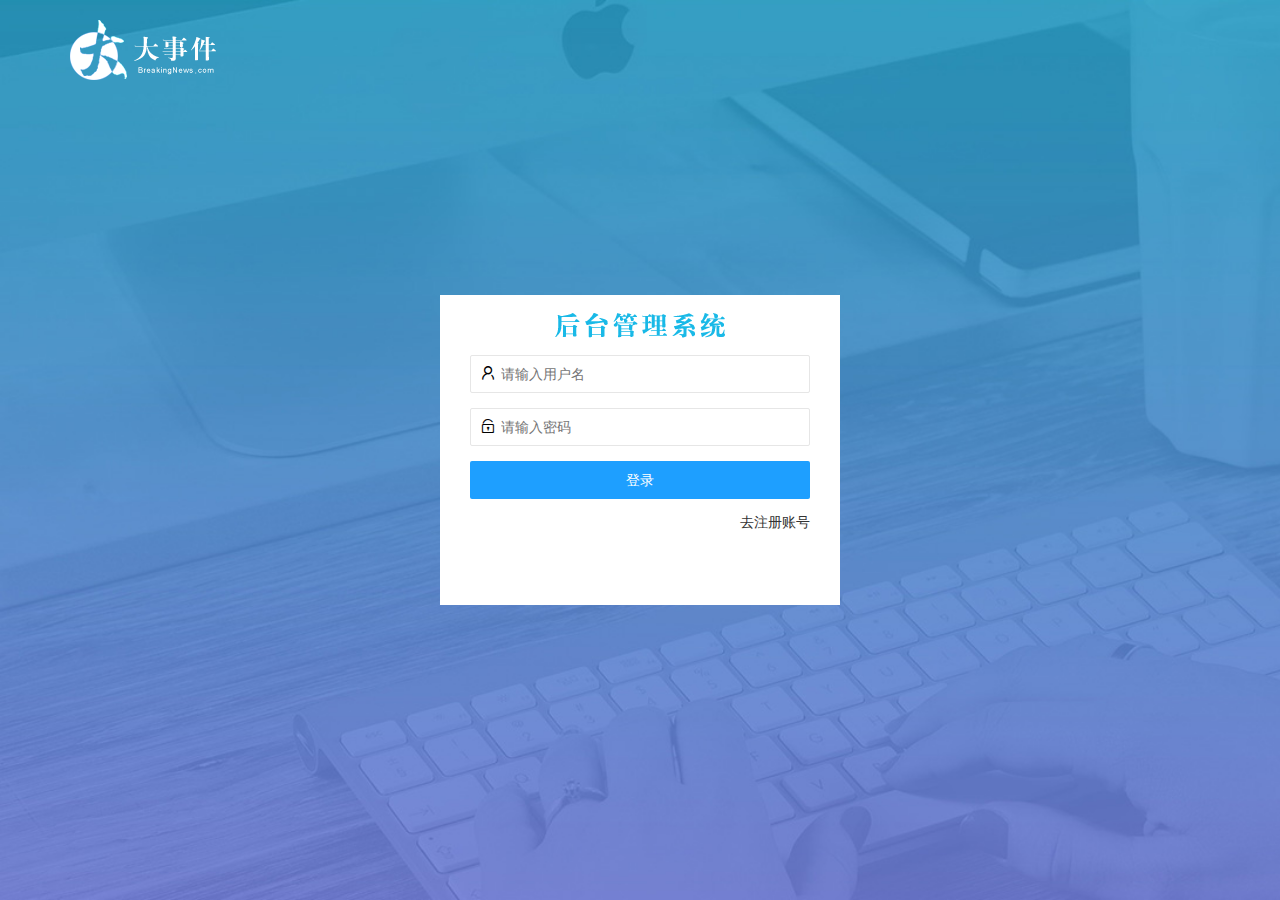
==== commit 714e6e0b: "登录页面基本布局" ====
--- a/login.html
+++ b/login.html
@@ -10,14 +10,16 @@
 </head>
 
 <body>
+    <!-- 左上角logo -->
     <div class="layui-container header">
         <img src="./assets/images/logo.png" alt="">
     </div>
+
+    <!-- 中间盒子 -->
     <div class="center-box">
-        <div class="title">
-            <img src="./assets/images/login_title.png" alt="">
-        </div>
-
+        <!-- 标题 -->
+        <div class="title"></div>
+        <!-- 登录表单项 -->
         <form action="" id="loginForm" class="layui-form">
             <!-- 第一行 -->
             <div class="layui-form-item">
@@ -33,11 +35,12 @@
             <div class="layui-form-item">
                 <button type="button" class="layui-btn layui-btn-normal layui-btn-fluid">登录</button>
             </div>
-            <div class="links">
+            <div class="layui-form-item link">
                 <a href="javascript:;">去注册账号</a>
             </div>
         </form>
 
+        <!-- 注册表单项 -->
         <form action="" id="registerForm" class="layui-form">
             <!-- 第一行 -->
             <div class="layui-form-item">
--- a/assets/css/login.css
+++ b/assets/css/login.css
@@ -1,8 +1,8 @@
 html,
 body {
+    height: 100%;
     background: url(../images/login_bg.jpg);
     background-size: cover;
-    height: 100%;
     overflow: hidden;
 }
 
@@ -13,25 +13,23 @@
 .center-box {
     width: 400px;
     height: 310px;
-    background: #fff;
+    background-color: #fff;
     position: absolute;
     left: 50%;
     top: 50%;
-    /*margin-left: -200px;*/
     transform: translate(-50%, -50%);
 }
 
 .title {
-    text-align: center;
     height: 60px;
-    line-height: 60px;
+    background: url(../images/login_title.png) no-repeat center;
 }
 
 .layui-form {
     padding: 0 30px;
 }
 
-.links {
+.link {
     /*display: flex;
   justify-content: flex-end;*/
     text-align: right;
